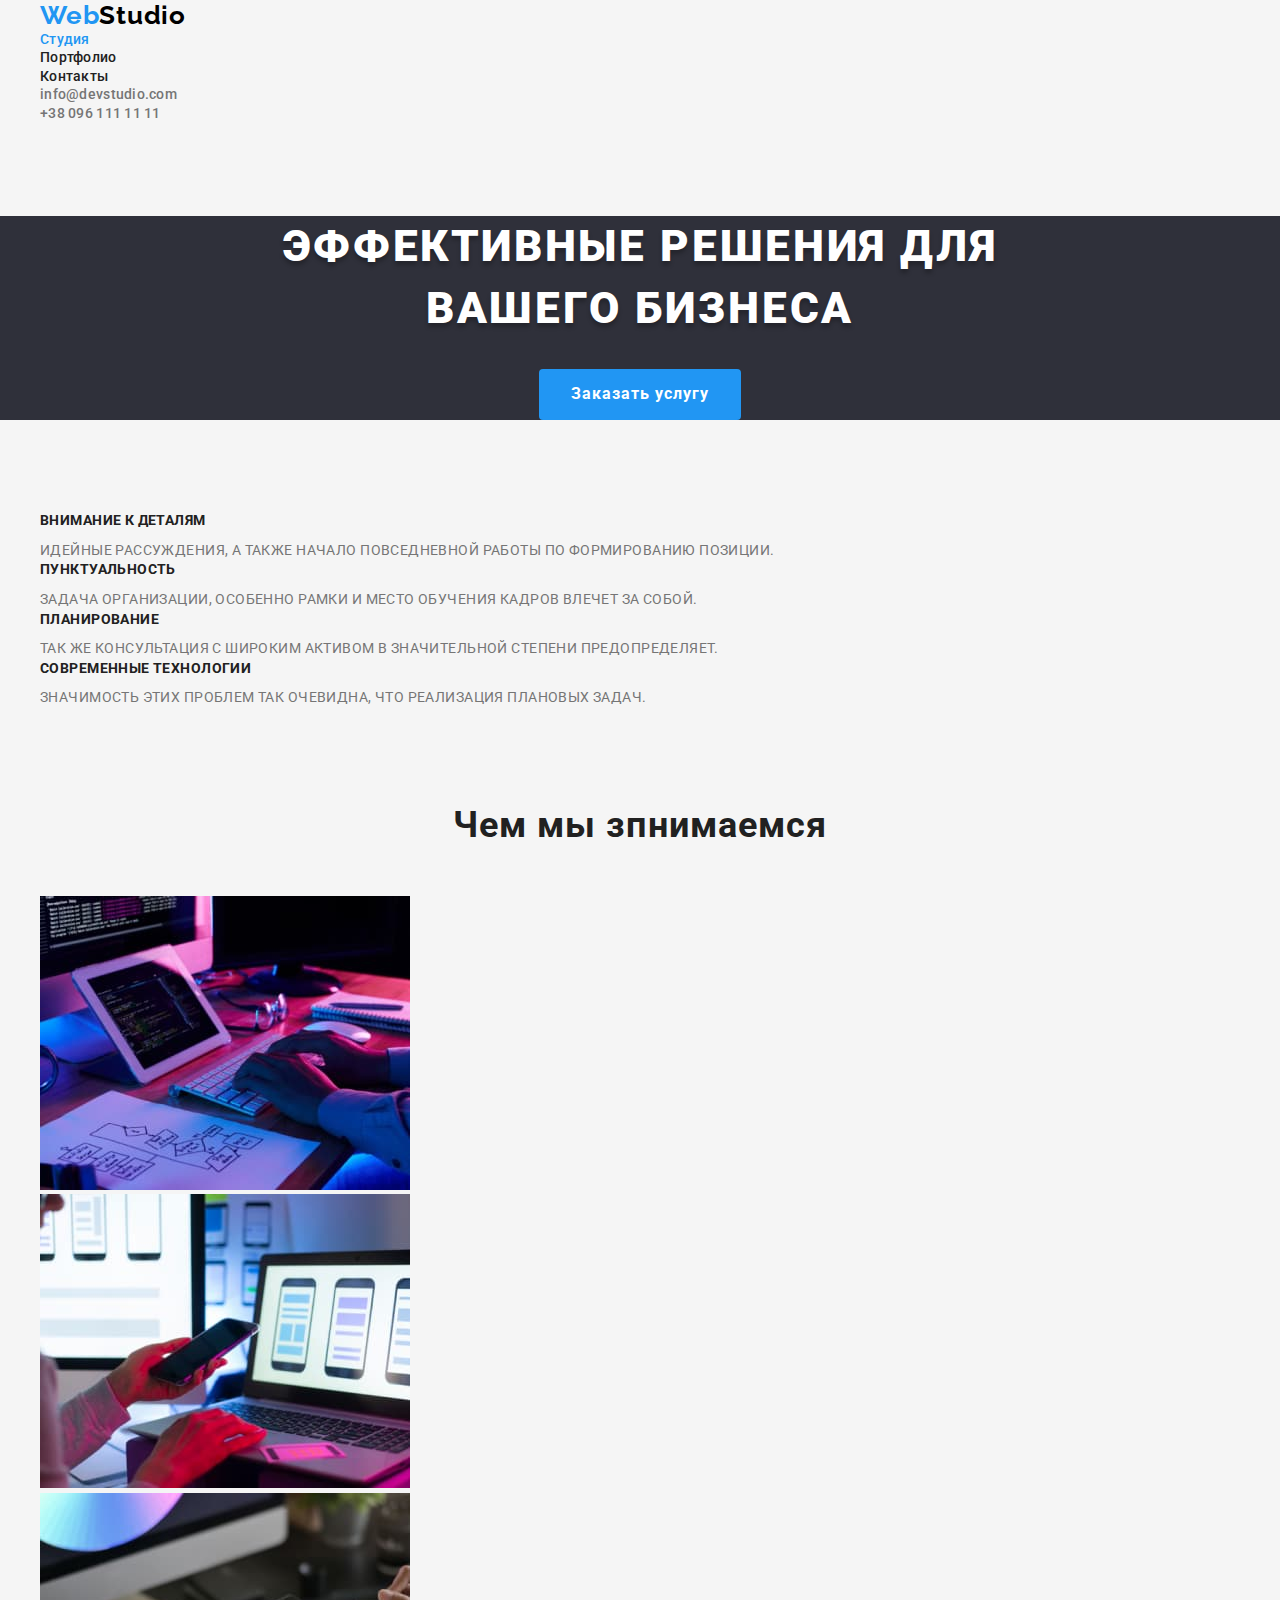
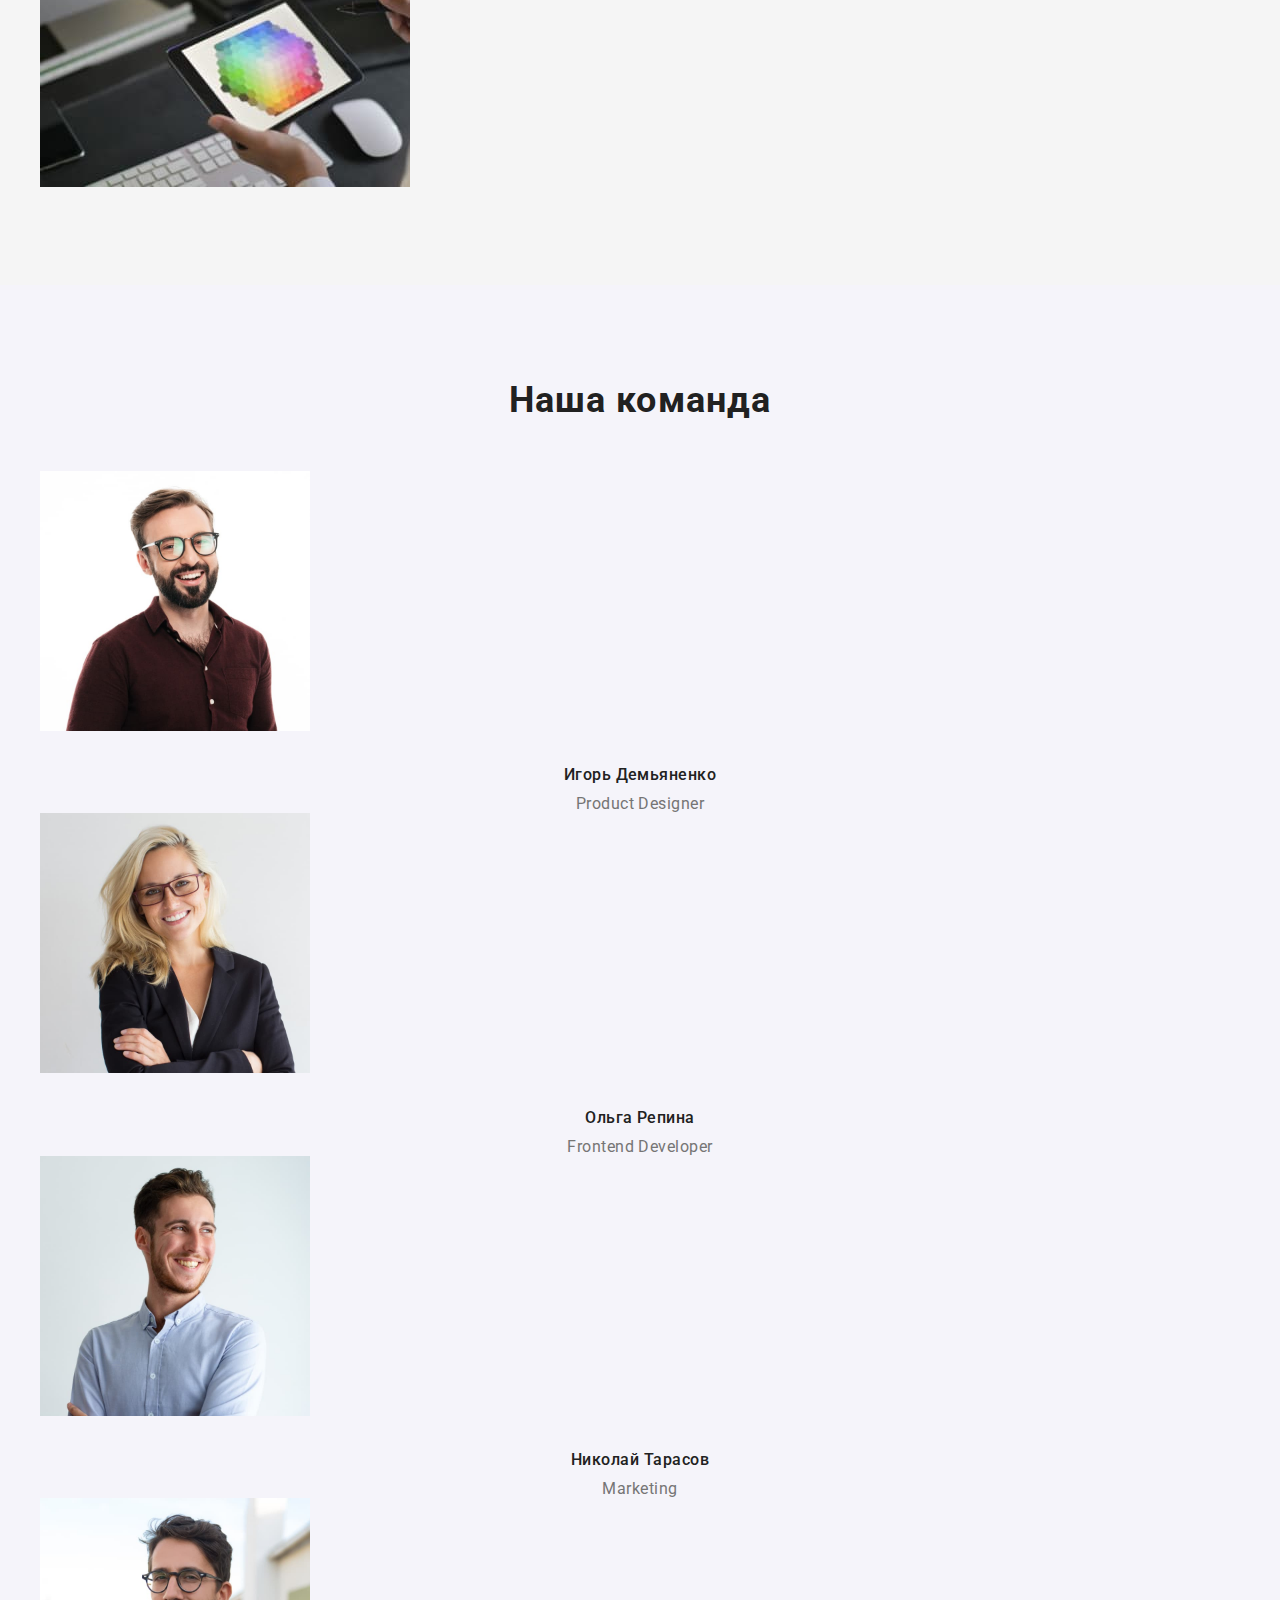
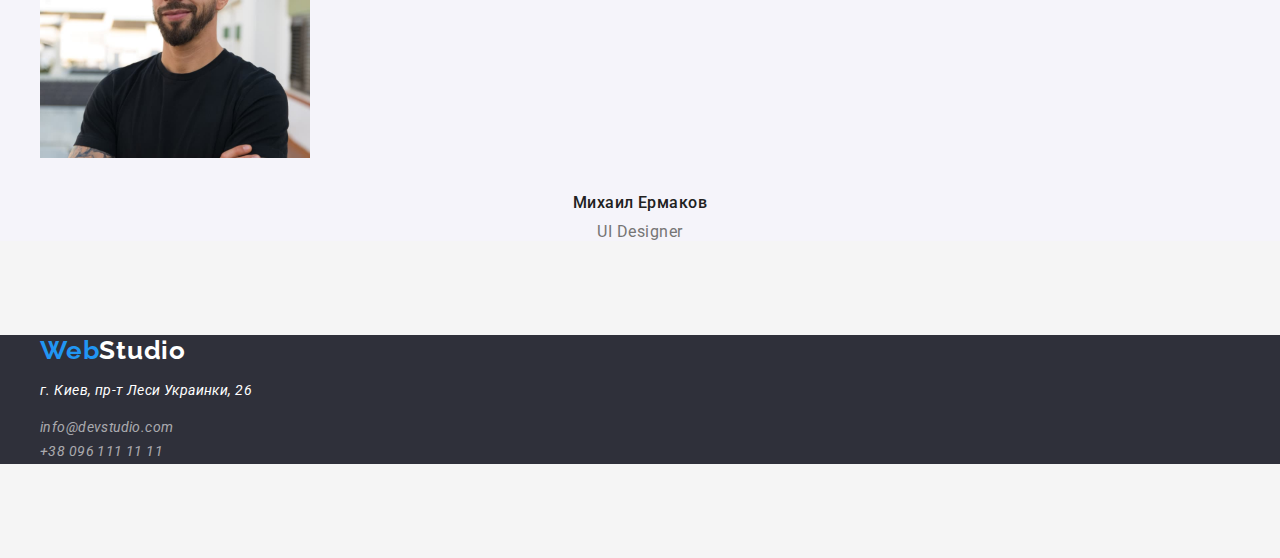
==== index.html @ ce8955a1 "доделал оформление наша команда" ====
<!DOCTYPE html>
<html lang="ru">
  <head>
    <meta charset="UTF-8" />
    <meta name="viewport" content="width=device-width, initial-scale=1.0" />
    <title>Document</title>
    <link rel="preconnect" href="https://fonts.googleapis.com" />
    <link rel="preconnect" href="https://fonts.gstatic.com" crossorigin />
    <link
      href="https://fonts.googleapis.com/css2?family=Raleway:wght@700&family=Roboto:wght@400;500;700;900&display=swap"
      rel="stylesheet"
    />
    <link
      rel="stylesheet"
      href="https://cdnjs.cloudflare.com/ajax/libs/modern-normalize/2.0.0/modern-normalize.min.css"
    />
    <link rel="stylesheet" href="./css/styles.css" />
  </head>
  <body class="page">
    <!--Шапка сайта-->
    <header>
      <div class="container">
        <nav>
          <a class="logo link" href="./index.html">
            <span class="web">Web</span>Studio
          </a>

          <ul class="site-nav list">
            <li><a class="link current" href="">Студия</a></li>
            <li><a class="link" href="./portfolio.html">Портфолио</a></li>
            <li><a class="link" href="">Контакты</a></li>
          </ul>
        </nav>

        <ul class="auth-nav list">
          <li><a class="link" href="">info@devstudio.com</a></li>
          <li><a class="link" href="">+38 096 111 11 11</a></li>
        </ul>
      </div>
    </header>

    <main>
      <!--Герой-->
      <section class="hero">
        <!-- <div class="container"> -->
          <h1 class="hero-text">
            Эффективные решения для <br />
            вашего бизнеса
          </h1>
          <button type="button" class="hero-button">Заказать услугу</button>
        </div>
      </section>

      <!--Преимущества-->
      <section>
        <div class="container">
          <h2 class="hide-title">Преимущества</h2>
          <ul class="advantages list">
            <li>
              <h3 class="advantages-title">Внимание к деталям</h3>
              <p class="content">
                Идейные рассуждения, а также начало повседневной работы по
                формированию позиции.
              </p>
            </li>
            <li>
              <h3 class="advantages-title">Пунктуальность</h3>
              <p class="content">
                Задача организации, особенно рамки и место обучения кадров
                влечет за собой.
              </p>
            </li>
            <li>
              <h3 class="advantages-title"3>Планирование</h3>
              <p class="content">
                Так же консультация с широким активом в значительной степени
                предопределяет.
              </p>
            </li>
            <li>
              <h3 class="advantages-title">Современные технологии</h3>
              <p class="content">
                Значимость этих проблем так очевидна, что реализация плановых
                задач.
              </p>
            </li>
          </ul>
        </div>
      </section>

      <!--Чем мы занимаемся-->
      <section>
        <div class="container">
          <h2 class="business-title">Чем мы зпнимаемся</h2>
          <ul class="list">
            <li>
              <img
                src="./images/business/box1.jpg"
                alt="руки на клавиатуре"
                width="370"
              />
            </li>
            <li>
              <img
                src="./images/business/box2.jpg"
                alt="человек с телефоном за ноутбуком"
                width="370"
              />
            </li>
            <li>
              <img
                src="./images/business/box3.jpg"
                alt="в руках планшет и стилус"
                width="370"
              />
            </li>
          </ul>
        </div>
      </section>

      <!--Наша команда-->
      <section class="our-team">
        <div class="container">
            <h2 class="team-title">Наша команда</h2>
            <ul class="team list">
              <li>
                <img
                  src="./images/team/img1.jpg"
                  alt="фотография Игоря Демьяненко"
                  width="270"
                />
                <h3 class="command-title">Игорь Демьяненко</h3>
                <p class="speciality">Product Designer</p>
              </li>
              <li>
                <img
                  src="./images/team/img2.jpg"
                  alt="фотография Ольги Репиной"
                  width="270"
                />
                <h3 class="command-title">Ольга Репина</h3>
                <p class="speciality">Frontend Developer</p>
              </li>
              <li>
                <img
                  src="./images/team/img3.jpg"
                  alt="Фотография Николая Тарарсова"
                  width="270"
                />
                <h3 class="command-title">Николай Тарасов</h3>
                <p class="speciality">Marketing</p>
              </li>
              <li>
                <img
                  src="./images/team/img4.jpg"
                  alt="фотография Михаила Ермакова"
                  width="270"
                />
                <h3 class="command-title">Михаил Ермаков</h3>
                <p class="speciality">UI Designer</p>
              </li>
            </ul>
        </div>
      </section>
    </main>

    <!--Подвал-->
    <footer class="main-footer">
      <div class="container">
        <a class="logo link" href="/index.html">
          <span class="web">Web</span>Studio
        </a>
        <address>
          <p class="location">г. Киев, пр-т Леси Украинки, 26</p>
        </address>
        <address>
          <ul class="list">
            <li class="address-element">
              <a class="link" href="">info@devstudio.com</a>
            </li>
            <li class="address-element">
              <a class="link" href="">+38 096 111 11 11</a>
            </li>
          </ul>
        </address>
      </div>
    </footer>
  </body>
</html>
---- css/styles.css ----
:root {
  --header-color: #212121;
  --dark-bg-color: #2f303a;
  --text-color: #757575;
  --text-header: #ffffff;
  --accent-color: #2196f3;
  --primary-background: #f5f5f5;
  --secondary-background: #f5f4fa;
  --additional-background: #2f303a;
  --ligo-black: #000000;
  --address-element: rgba(255, 255, 255, 0.6);
}

.page {
  background-color: var(--primary-background);
  color: var(--header-color);

  font-family: roboto, sans-serif;
}

.list {
  list-style: none;
  padding: 0;
  margin: 0;
}

.link {
  text-decoration: none;
}

.container {
  width: 1230px;
  padding-left: 15px;
  padding-right: 15px;
  margin-top: 0;
  margin-bottom: 94px;
  margin-left: auto;
  margin-right: auto;
}

/* Шапка */
header .logo {
  color: var(--ligo-black);
  font-family: raleway;

  font-size: 26px;
  font-weight: 700;
  line-height: normal;
  letter-spacing: 0.78px;
}

.web {
  color: var(--accent-color);
}

.logo:hover,
.logo:focus {
  color: var(--accent-color);
}

.site-nav .link {
  color: var(--header-color);

  font-size: 14px;
  font-weight: 500;
  line-height: normal;
  letter-spacing: 0.28px;
}

.site-nav .link:hover,
.site-nav .link:focus {
  color: var(--accent-color);
}

.site-nav .link.current {
  color: var(--accent-color);
}

.auth-nav .link {
  color: var(--text-color);

  font-size: 14px;
  font-weight: 500;
  line-height: normal;
  letter-spacing: 0.28px;
}

.auth-nav .link:hover,
.auth-nav .link:focus {
  color: var(--accent-color);
}

/* Герой */
.hero {
  text-align: center;
  margin-bottom: 66px;

  background-color: var(--dark-bg-color);
}

.hero-text {
  margin-top: 0;
  margin-bottom: 30px;

  color: var(--text-header);
  text-shadow: 0px 4px 4px rgba(0, 0, 0, 0.25);

  font-size: 44px;
  font-weight: 900;
  line-height: 1.4;
  letter-spacing: 2.64px;
  text-transform: uppercase;
}

.hero-button {
  border: none;
  border-radius: 4px;
  padding: 10px 32px;
  text-align: center;

  background-color: var(--accent-color);
  color: #fff;

  text-align: center;
  font-size: 16px;
  font-weight: 700;
  line-height: 1.9;
  letter-spacing: 0.96px;
}

/* Преимущества */
.hide-title {
  opacity: 0;
  margin-top: 0;
  margin-bottom: 0;
}

.advantages {
  font-size: 14px;
  font-weight: 700;
  line-height: normal;
  letter-spacing: 0.42px;
  text-transform: uppercase;
}

.advantages-title {
  margin-top: 0;
  margin-bottom: 10px;

  font-size: 14px;
  font-weight: 700;
  line-height: 1.1;
  letter-spacing: 0.03em;
  text-align: left;
}

.advantages .content {
  margin: 0;

  color: var(--text-color);

  font-size: 14px;
  font-weight: 400;
  line-height: 1.7;
  letter-spacing: 0.42px;
}

/* Чем мы занимаемся */
.business-title,
.team-title {
  margin-top: 0;
  margin-bottom: 50px;

  text-align: center;
  font-size: 36px;
  font-weight: 700;
  line-height: normal;
  letter-spacing: 1.08px;
}

/* Наша команда */
.our-team {
  padding-top: 94px;

  background-color: var(--secondary-background);
}

.command-title {
  margin-top: 30px;
  margin-bottom: 10px;

  text-align: center;
  font-size: 16px;
  font-weight: 500;
  line-height: normal;
  letter-spacing: 0.48px;
}

.team .speciality {
  margin: 0;

  color: var(--text-color);

  text-align: center;
  font-size: 16px;
  font-weight: 400;
  line-height: normal;
  letter-spacing: 0.48px;
}

/* Подвал */
.main-footer {
  background-color: var(--dark-bg-color);
}

footer .logo {
  color: var(--text-header);
  font-family: raleway;

  font-size: 26px;
  font-weight: 700;
  line-height: normal;
  letter-spacing: 0.78px;
}

address .location {
  color: var(--text-header);

  font-size: 14px;
  font-weight: 400;
  line-height: 1.7;
  letter-spacing: 0.42px;
}

.address-element .link {
  color: var(--address-element);

  font-size: 14px;
  font-weight: 400;
  line-height: 1.7;
  letter-spacing: 0.42px;
}

/* Портфолио */

.filter-buttons button {
  display: inline-block;
  min-width: 73px;
  padding: 6px 22px;
  border: none;
  border-radius: 4px;
  text-align: center;

  color: var(--header-color);
  background-color: var(--secondary-background);

  font-family: inherit; /*явно унаслеуй шрифт от page*/
  font-size: 16px;
  font-weight: 500;
  line-height: 1.6;
  letter-spacing: 0.48px;
}

.filter-buttons button:hover,
.filter-buttons button:focus {
  color: var(--text-header);
  background-color: var(--accent-color);
}

.portfolio-items .item {
  color: var(--header-color);

  font-size: 18px;
  font-weight: 700;
  line-height: 2;
  letter-spacing: 1.08px;
}

.portfolio-items .project {
  color: var(--text-color);

  font-size: 16px;
  font-weight: 400;
  line-height: 1.9;
  letter-spacing: 0.48px;
}

.portfolio-items .project-description {
  color: var(--text-color);
}
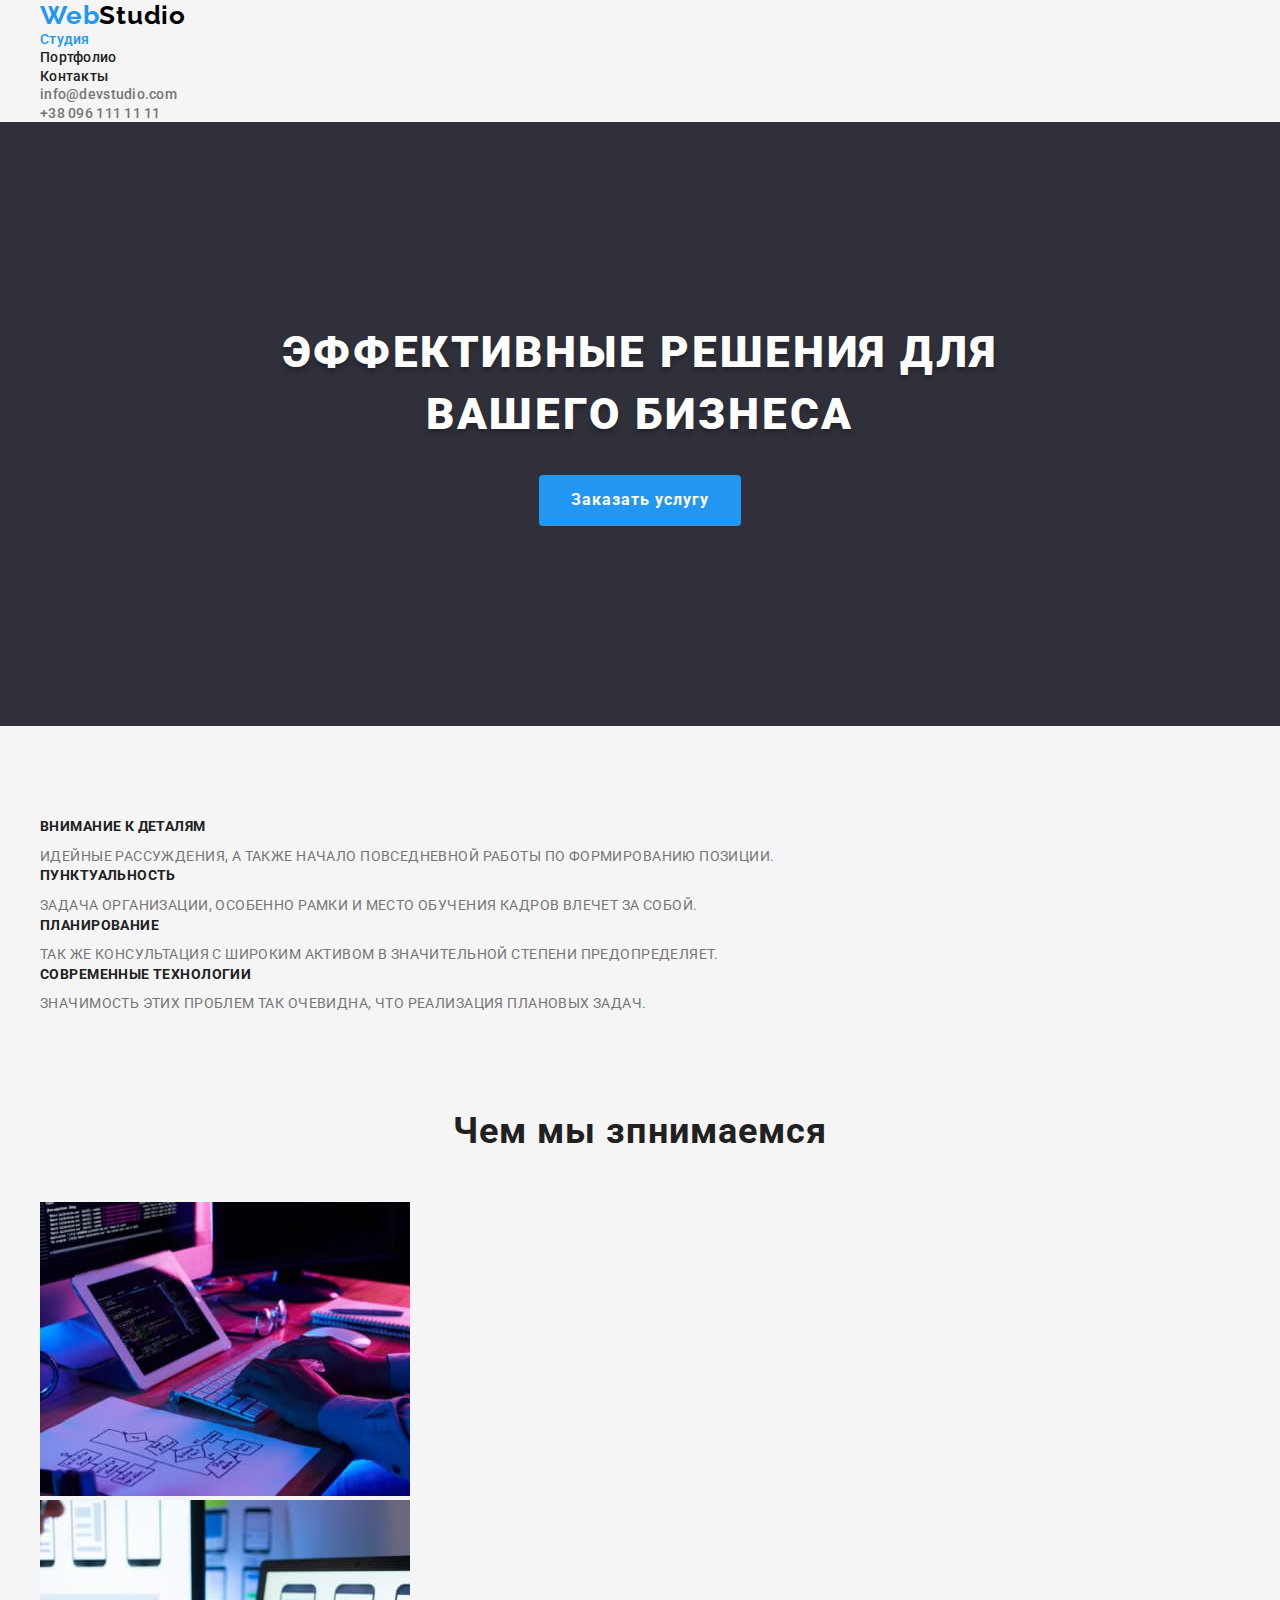
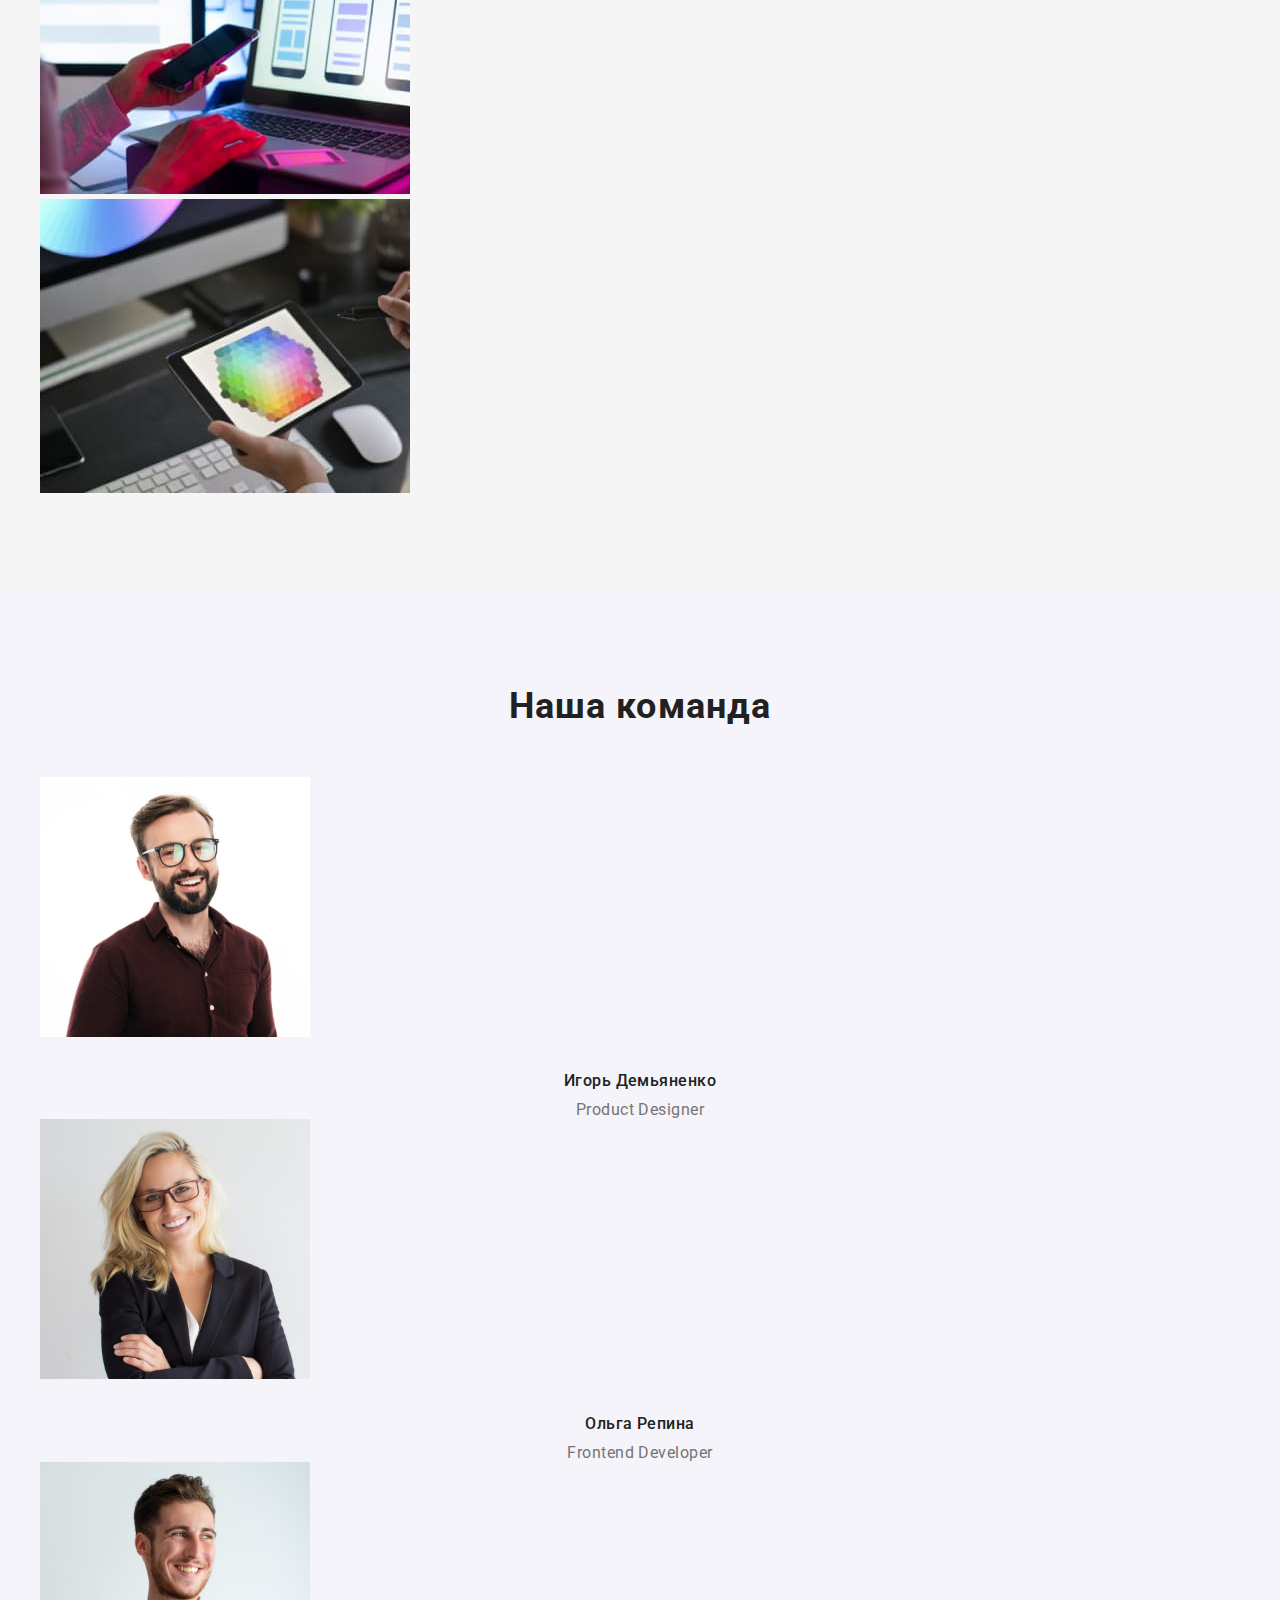
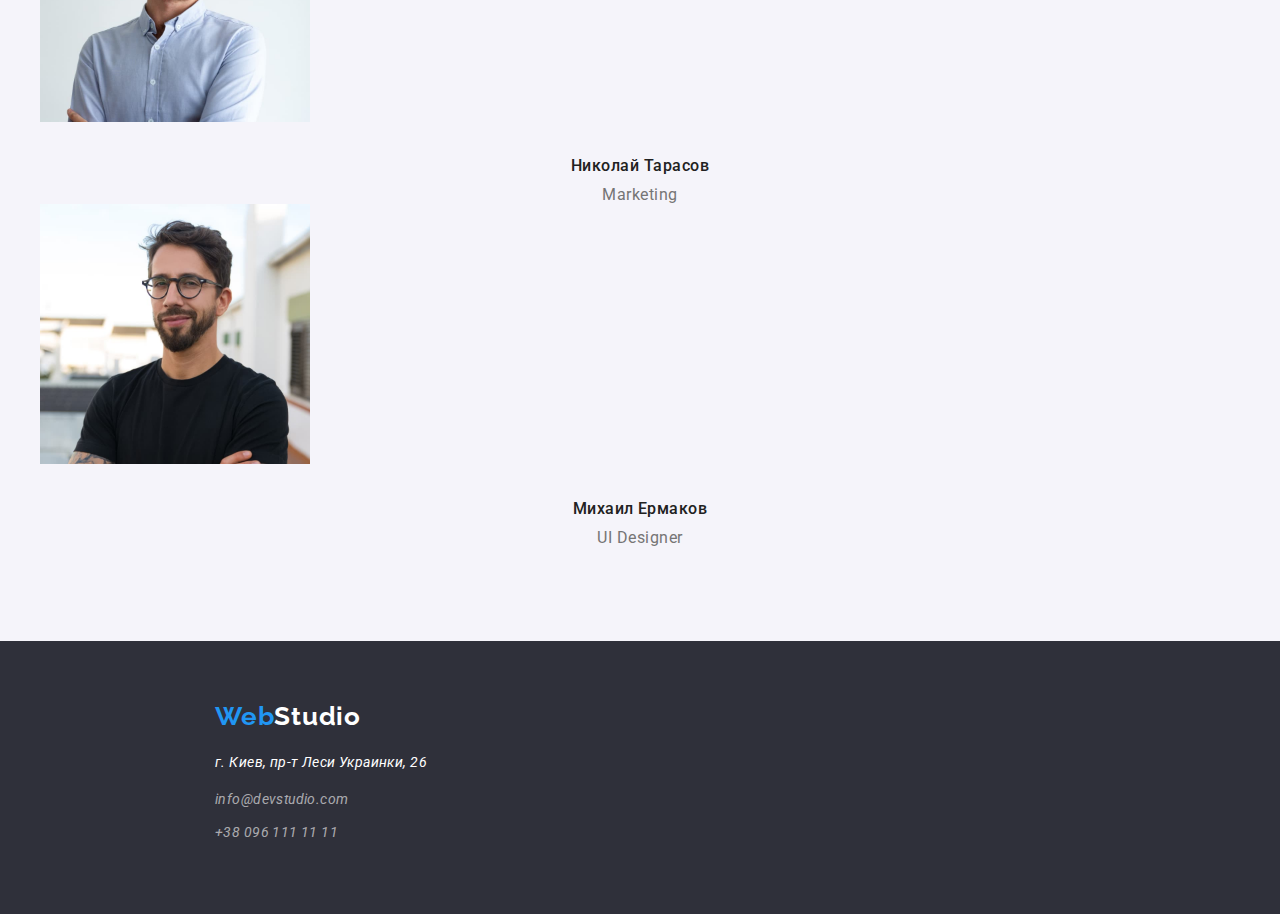
==== commit 62d41e38: "поправил футер в портфолио" ====
--- a/index.html
+++ b/index.html
@@ -52,10 +52,10 @@
       </section>
 
       <!--Преимущества-->
-      <section>
+      <section class="advantages">
         <div class="container">
           <h2 class="hide-title">Преимущества</h2>
-          <ul class="advantages list">
+          <ul class="advantages-items list">
             <li>
               <h3 class="advantages-title">Внимание к деталям</h3>
               <p class="content">
@@ -89,9 +89,9 @@
       </section>
 
       <!--Чем мы занимаемся-->
-      <section>
+      <section class="classes">
         <div class="container">
-          <h2 class="business-title">Чем мы зпнимаемся</h2>
+          <h2 class="classes-title">Чем мы зпнимаемся</h2>
           <ul class="list">
             <li>
               <img
@@ -166,7 +166,6 @@
 
     <!--Подвал-->
     <footer class="main-footer">
-      <div class="container">
         <a class="logo link" href="/index.html">
           <span class="web">Web</span>Studio
         </a>
@@ -183,7 +182,6 @@
             </li>
           </ul>
         </address>
-      </div>
     </footer>
   </body>
 </html>
--- a/css/styles.css
+++ b/css/styles.css
@@ -32,8 +32,6 @@
   width: 1230px;
   padding-left: 15px;
   padding-right: 15px;
-  margin-top: 0;
-  margin-bottom: 94px;
   margin-left: auto;
   margin-right: auto;
 }
@@ -92,6 +90,8 @@
 
 /* Герой */
 .hero {
+  padding: 200px 0;
+
   text-align: center;
   margin-bottom: 66px;
 
@@ -136,6 +136,10 @@
 }
 
 .advantages {
+  margin-bottom: 94px;
+}
+
+.advantages-items {
   font-size: 14px;
   font-weight: 700;
   line-height: normal;
@@ -154,7 +158,7 @@
   text-align: left;
 }
 
-.advantages .content {
+.advantages-items .content {
   margin: 0;
 
   color: var(--text-color);
@@ -166,7 +170,11 @@
 }
 
 /* Чем мы занимаемся */
-.business-title,
+.classes {
+  margin-bottom: 94px;
+}
+
+.classes-title,
 .team-title {
   margin-top: 0;
   margin-bottom: 50px;
@@ -181,6 +189,7 @@
 /* Наша команда */
 .our-team {
   padding-top: 94px;
+  padding-bottom: 94px;
 
   background-color: var(--secondary-background);
 }
@@ -210,10 +219,15 @@
 
 /* Подвал */
 .main-footer {
+  padding: 60px 0 60px 215px;
+
   background-color: var(--dark-bg-color);
 }
 
 footer .logo {
+  display: inline-block;
+  margin-bottom: 20px;
+
   color: var(--text-header);
   font-family: raleway;
 
@@ -224,6 +238,8 @@
 }
 
 address .location {
+  margin-top: 0;
+
   color: var(--text-header);
 
   font-size: 14px;
@@ -233,6 +249,9 @@
 }
 
 .address-element .link {
+  display: inline-block;
+  margin-bottom: 9px;
+
   color: var(--address-element);
 
   font-size: 14px;
@@ -242,6 +261,9 @@
 }
 
 /* Портфолио */
+.portfolio {
+  padding: 94px 0;
+}
 
 .filter-buttons button {
   display: inline-block;
@@ -267,7 +289,10 @@
   background-color: var(--accent-color);
 }
 
-.portfolio-items .item {
+.portfolio-title {
+  margin-top: 20px;
+  margin-bottom: 4px;
+
   color: var(--header-color);
 
   font-size: 18px;
@@ -277,6 +302,9 @@
 }
 
 .portfolio-items .project {
+  margin-top: 0;
+  margin-bottom: 20px;
+
   color: var(--text-color);
 
   font-size: 16px;
@@ -286,5 +314,7 @@
 }
 
 .portfolio-items .project-description {
-  color: var(--text-color);
-}
+  margin: 0;
+
+  color: var(--text-color);
+}
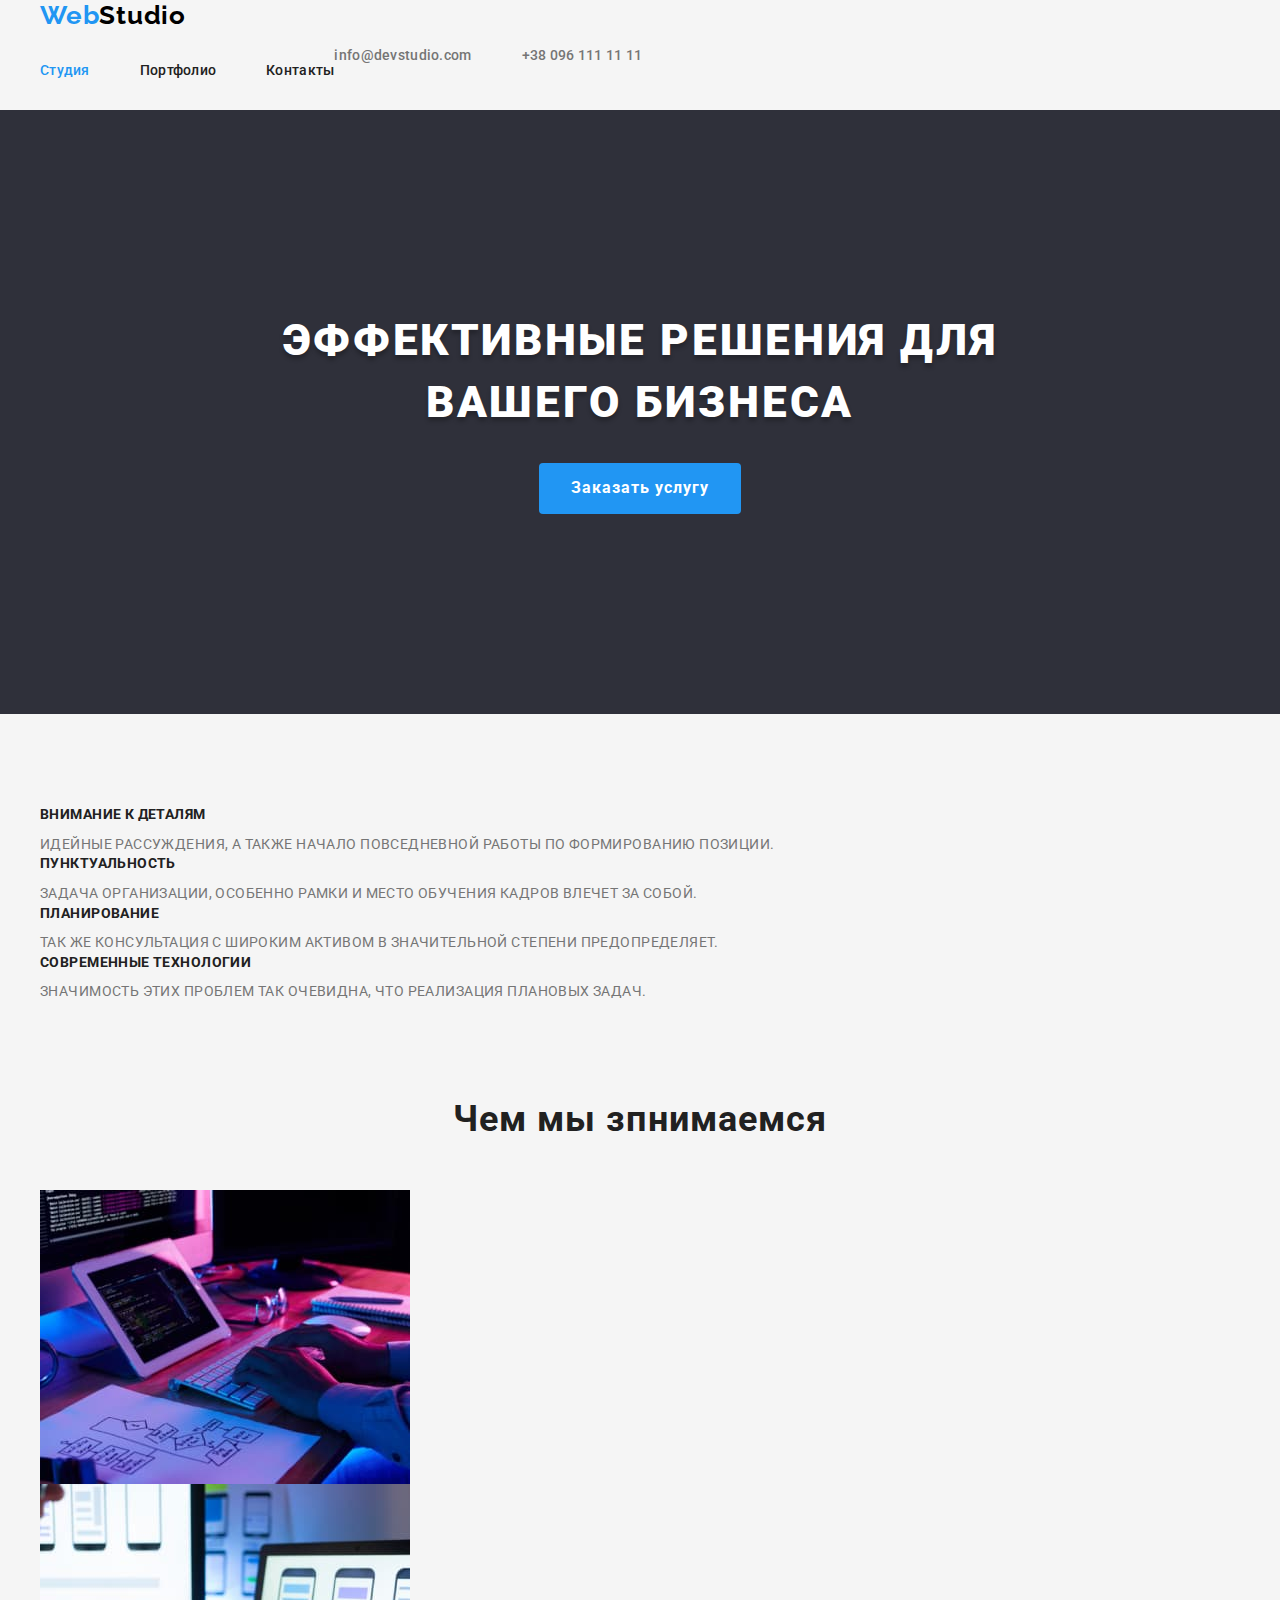
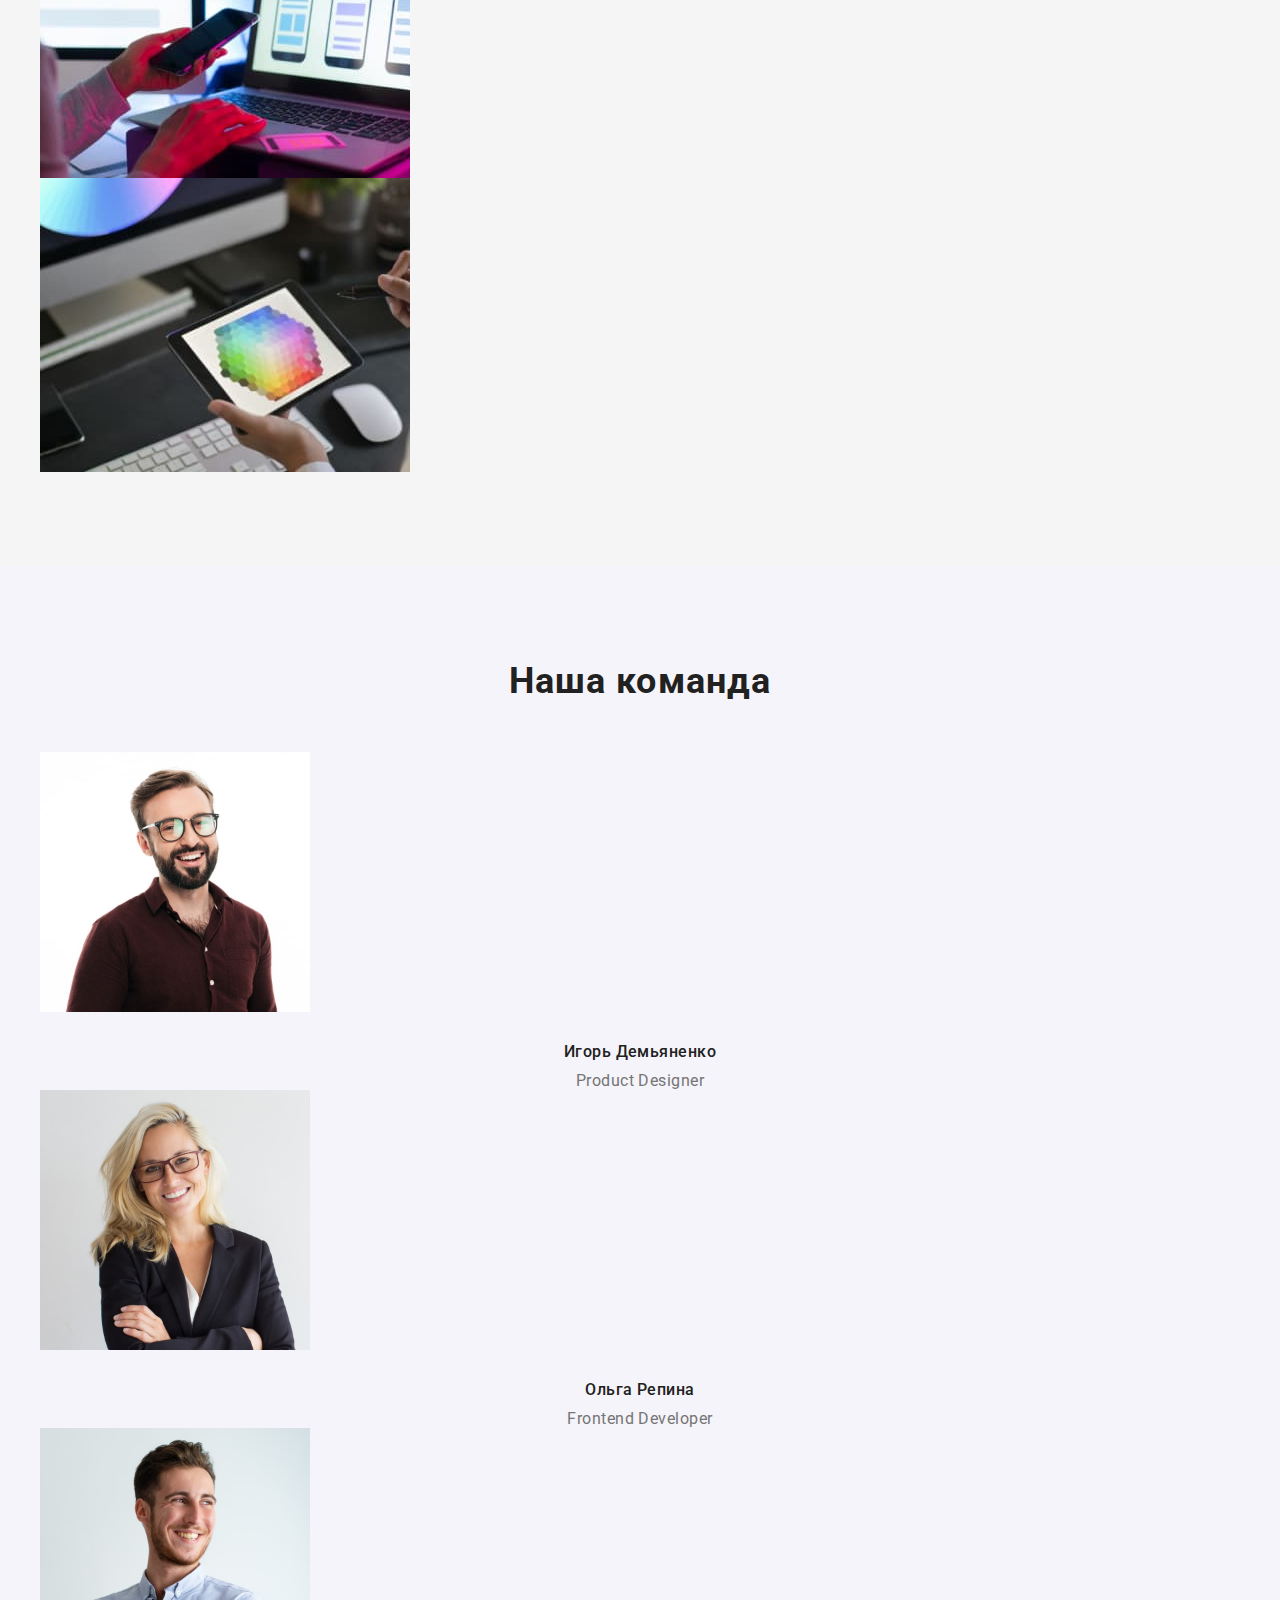
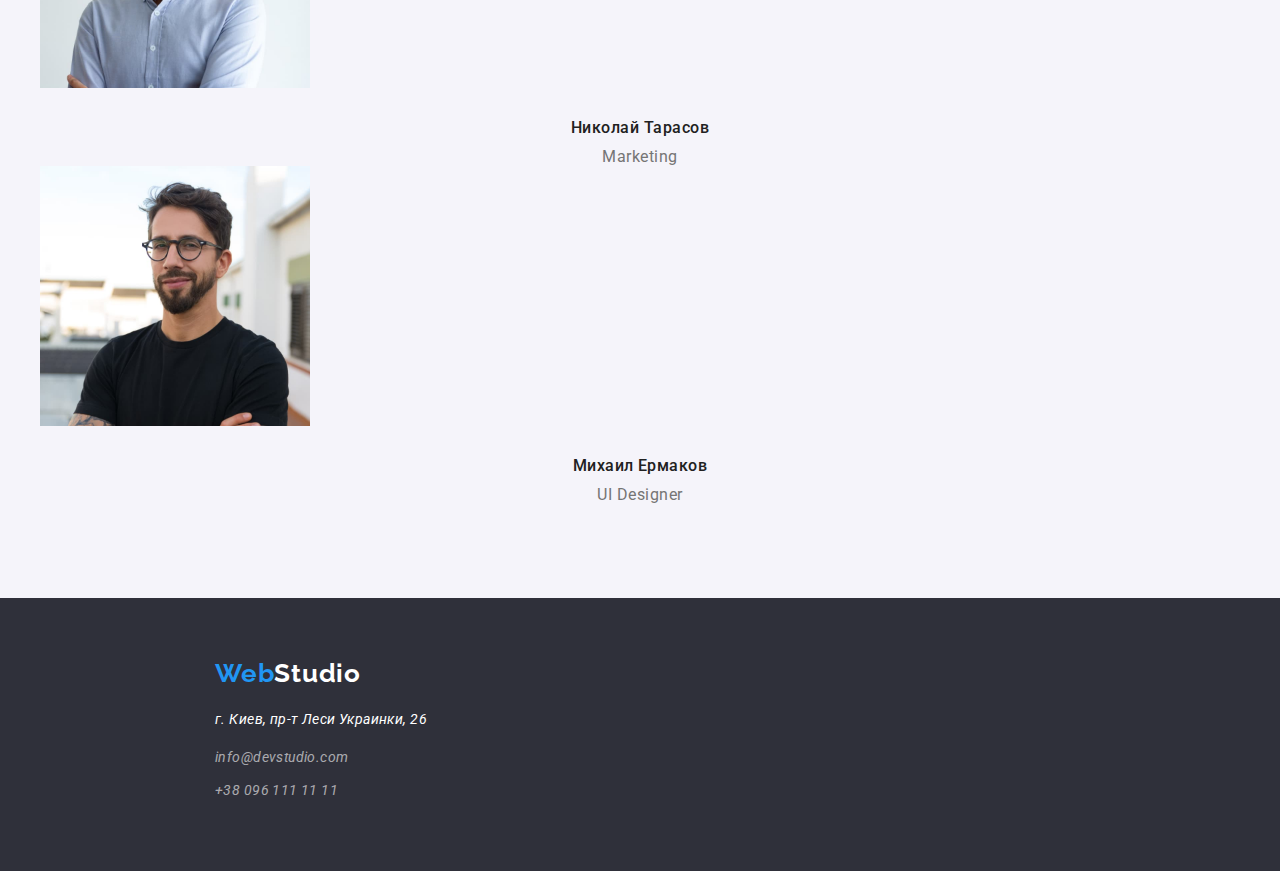
==== commit 8d4c8282: "добавил flex в site-nav" ====
--- a/index.html
+++ b/index.html
@@ -19,22 +19,22 @@
   <body class="page">
     <!--Шапка сайта-->
     <header>
-      <div class="container">
+      <div class="container main-nav">
         <nav>
           <a class="logo link" href="./index.html">
             <span class="web">Web</span>Studio
           </a>
 
           <ul class="site-nav list">
-            <li><a class="link current" href="">Студия</a></li>
-            <li><a class="link" href="./portfolio.html">Портфолио</a></li>
-            <li><a class="link" href="">Контакты</a></li>
+            <li class="nav-item"><a class="link current" href="">Студия</a></li>
+            <li class="nav-item"><a class="link" href="./portfolio.html">Портфолио</a></li>
+            <li class="nav-item"><a class="link" href="">Контакты</a></li>
           </ul>
         </nav>
 
         <ul class="auth-nav list">
-          <li><a class="link" href="">info@devstudio.com</a></li>
-          <li><a class="link" href="">+38 096 111 11 11</a></li>
+          <li class="nav-item"><a class="link" href="">info@devstudio.com</a></li>
+          <li class="nav-item"><a class="link" href="">+38 096 111 11 11</a></li>
         </ul>
       </div>
     </header>
--- a/css/styles.css
+++ b/css/styles.css
@@ -18,6 +18,10 @@
   font-family: roboto, sans-serif;
 }
 
+img {
+  display: block;
+}
+
 .list {
   list-style: none;
   padding: 0;
@@ -37,6 +41,11 @@
 }
 
 /* Шапка */
+.main-nav {
+  display: flex;
+  align-items: center;
+}
+
 header .logo {
   color: var(--ligo-black);
   font-family: raleway;
@@ -56,7 +65,23 @@
   color: var(--accent-color);
 }
 
+.site-nav {
+  display: flex;
+}
+
+/* .site-nav .nav-item:not(:last-child) {
+  margin-right: 50px;
+} */
+
+.site-nav .nav-item + .nav-item {
+  margin-left: 50px;
+}
+
 .site-nav .link {
+  display: block;
+  padding-top: 32px;
+  padding-bottom: 32px;
+
   color: var(--header-color);
 
   font-size: 14px;
@@ -74,7 +99,19 @@
   color: var(--accent-color);
 }
 
+.auth-nav {
+  display: flex;
+}
+
+.auth-nav .nav-item + .nav-item {
+  margin-left: 50px;
+}
+
 .auth-nav .link {
+  display: block;
+  padding-top: 32px;
+  padding-bottom: 32px;
+
   color: var(--text-color);
 
   font-size: 14px;
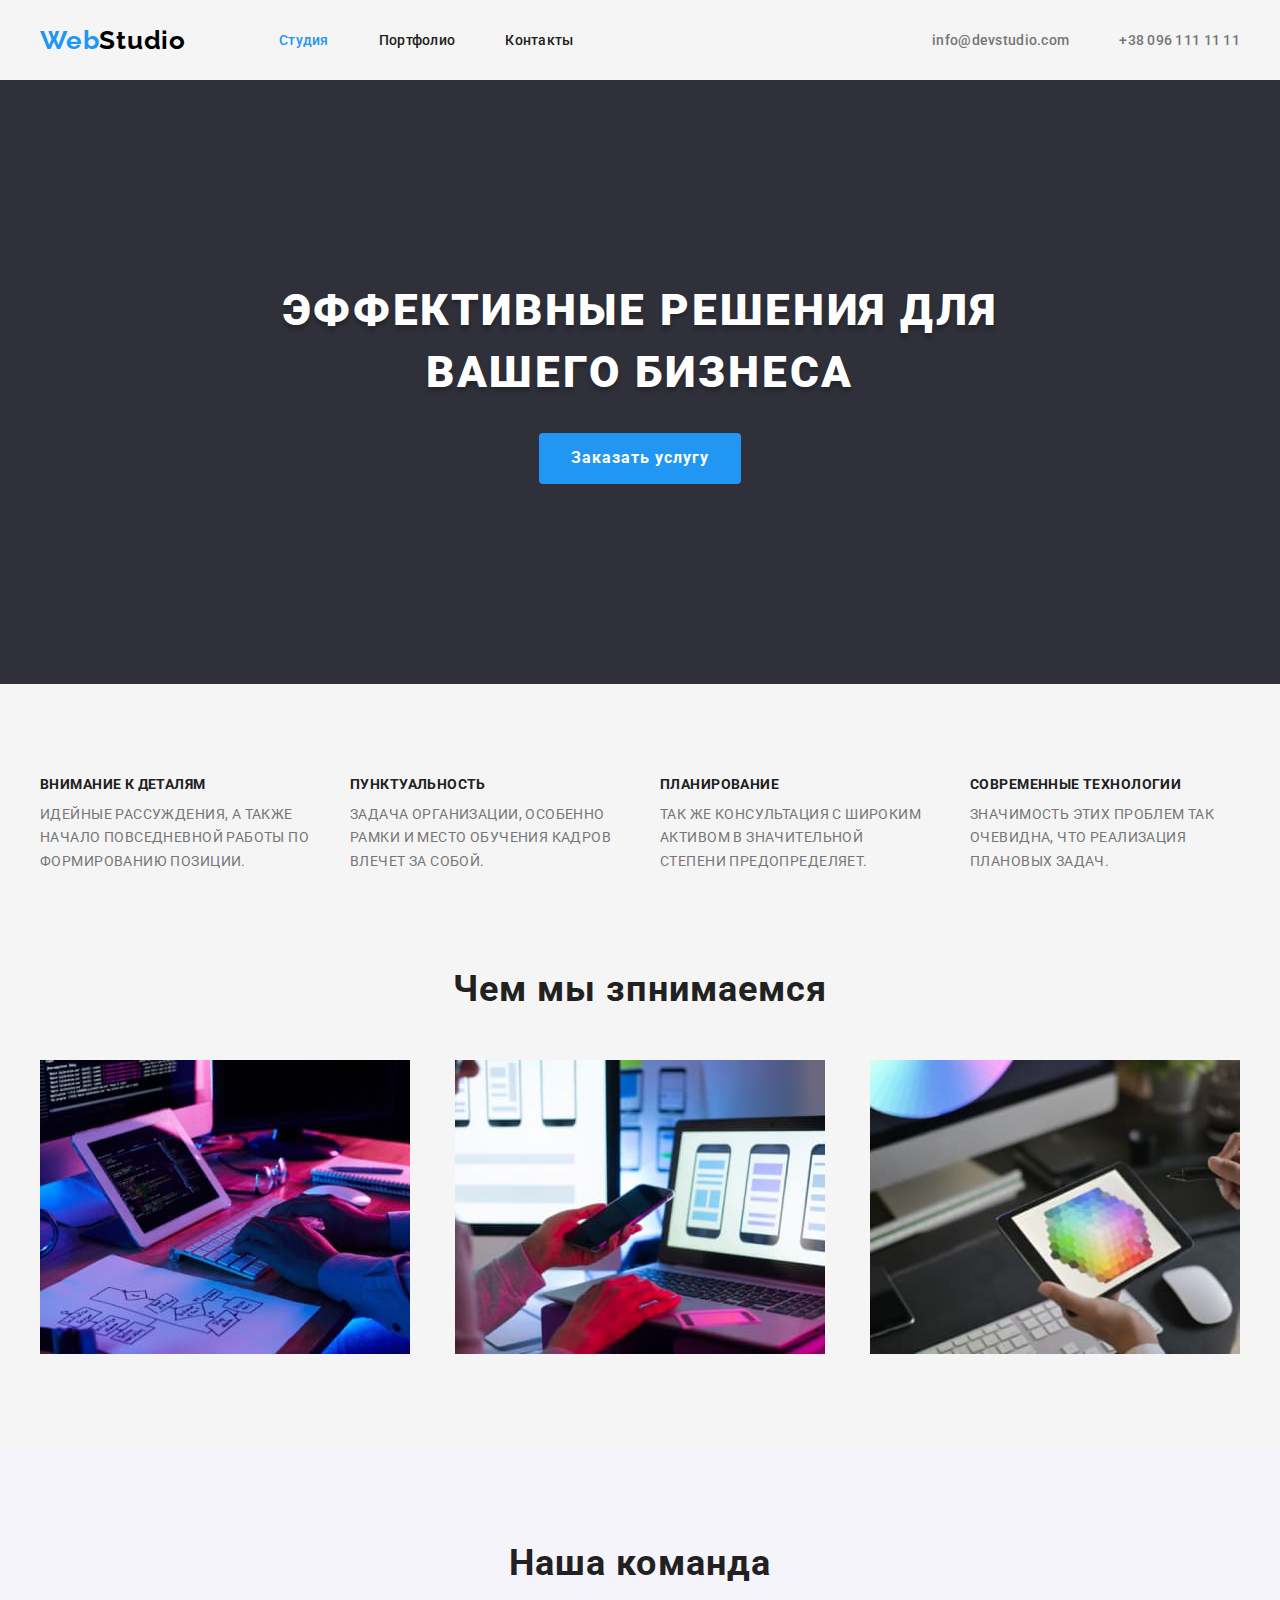
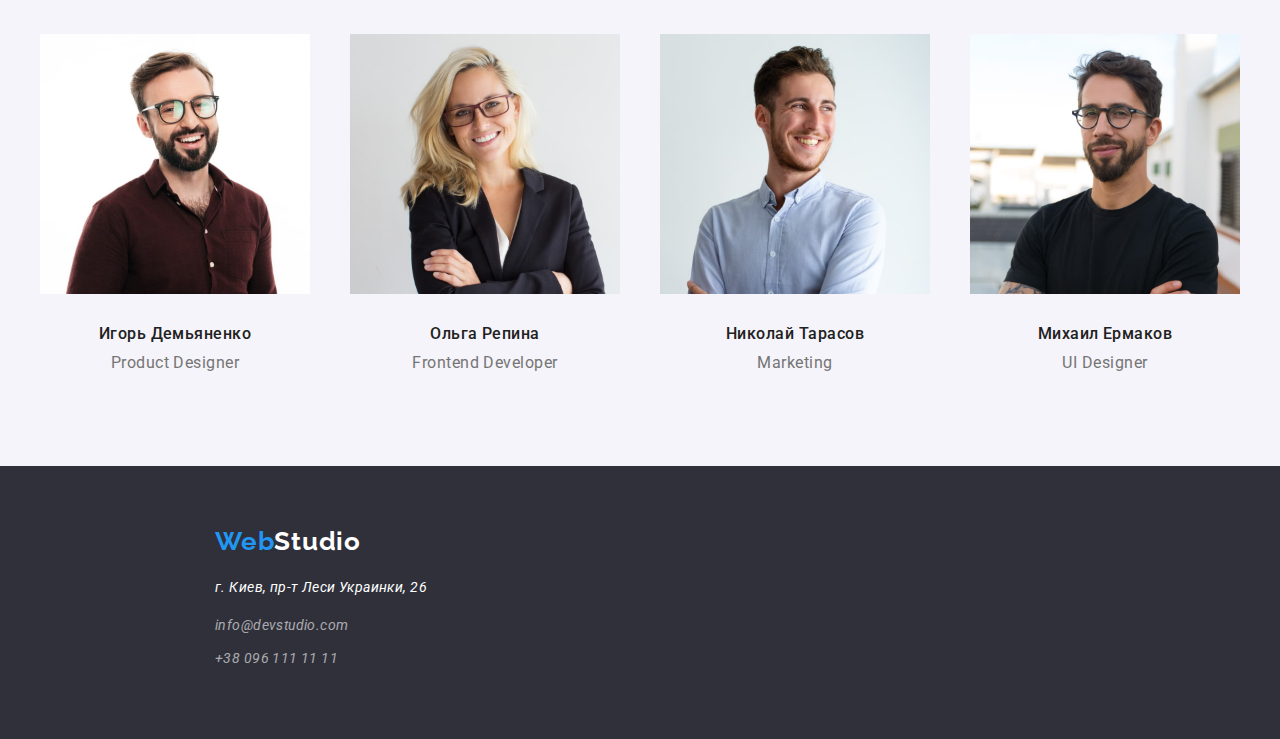
==== commit 265450a9: "доделал в portfolio filter-buttons" ====
--- a/index.html
+++ b/index.html
@@ -20,7 +20,7 @@
     <!--Шапка сайта-->
     <header>
       <div class="container main-nav">
-        <nav>
+        <nav class="nav">
           <a class="logo link" href="./index.html">
             <span class="web">Web</span>Studio
           </a>
@@ -56,28 +56,28 @@
         <div class="container">
           <h2 class="hide-title">Преимущества</h2>
           <ul class="advantages-items list">
-            <li>
+            <li class="item-advantage">
               <h3 class="advantages-title">Внимание к деталям</h3>
               <p class="content">
                 Идейные рассуждения, а также начало повседневной работы по
                 формированию позиции.
               </p>
             </li>
-            <li>
+            <li class="item-advantage">
               <h3 class="advantages-title">Пунктуальность</h3>
               <p class="content">
                 Задача организации, особенно рамки и место обучения кадров
                 влечет за собой.
               </p>
             </li>
-            <li>
+            <li class="item-advantage">
               <h3 class="advantages-title"3>Планирование</h3>
               <p class="content">
                 Так же консультация с широким активом в значительной степени
                 предопределяет.
               </p>
             </li>
-            <li>
+            <li class="item-advantage">
               <h3 class="advantages-title">Современные технологии</h3>
               <p class="content">
                 Значимость этих проблем так очевидна, что реализация плановых
@@ -92,7 +92,7 @@
       <section class="classes">
         <div class="container">
           <h2 class="classes-title">Чем мы зпнимаемся</h2>
-          <ul class="list">
+          <ul class="classes-items list">
             <li>
               <img
                 src="./images/business/box1.jpg"
--- a/css/styles.css
+++ b/css/styles.css
@@ -46,6 +46,11 @@
   align-items: center;
 }
 
+.nav {
+  display: flex;
+  align-items: center;
+}
+
 header .logo {
   color: var(--ligo-black);
   font-family: raleway;
@@ -67,6 +72,7 @@
 
 .site-nav {
   display: flex;
+  margin-left: 93px;
 }
 
 /* .site-nav .nav-item:not(:last-child) {
@@ -101,6 +107,7 @@
 
 .auth-nav {
   display: flex;
+  margin-left: auto;
 }
 
 .auth-nav .nav-item + .nav-item {
@@ -177,12 +184,24 @@
 }
 
 .advantages-items {
+  display: flex;
+  flex-wrap: wrap;
+  justify-content: space-between;
+
   font-size: 14px;
   font-weight: 700;
   line-height: normal;
   letter-spacing: 0.42px;
   text-transform: uppercase;
 }
+
+.item-advantage {
+  width: 270px;
+}
+
+/* .advantages-items .item-advantage + .item-advantage {
+  margin-left: 30px;
+} */
 
 .advantages-title {
   margin-top: 0;
@@ -221,6 +240,12 @@
   font-weight: 700;
   line-height: normal;
   letter-spacing: 1.08px;
+}
+
+.classes-items {
+  display: flex;
+  flex-wrap: wrap;
+  justify-content: space-between;
 }
 
 /* Наша команда */
@@ -231,6 +256,12 @@
   background-color: var(--secondary-background);
 }
 
+.team {
+  display: flex;
+  flex-wrap: wrap;
+  justify-content: space-between;
+}
+
 .command-title {
   margin-top: 30px;
   margin-bottom: 10px;
@@ -300,12 +331,19 @@
 /* Портфолио */
 .portfolio {
   padding: 94px 0;
+}
+
+.filter-buttons {
+  display: flex;
+  flex-wrap: wrap;
+  justify-content: center;
 }
 
 .filter-buttons button {
   display: inline-block;
   min-width: 73px;
   padding: 6px 22px;
+  /* margin-right: 8px; */
   border: none;
   border-radius: 4px;
   text-align: center;
@@ -320,12 +358,21 @@
   letter-spacing: 0.48px;
 }
 
+.filter-buttons .button + .button {
+  margin-left: 8px;
+}
+
 .filter-buttons button:hover,
 .filter-buttons button:focus {
   color: var(--text-header);
   background-color: var(--accent-color);
 }
 
+.portfolio-items {
+  display: flex;
+  flex-wrap: wrap;
+}
+
 .portfolio-title {
   margin-top: 20px;
   margin-bottom: 4px;
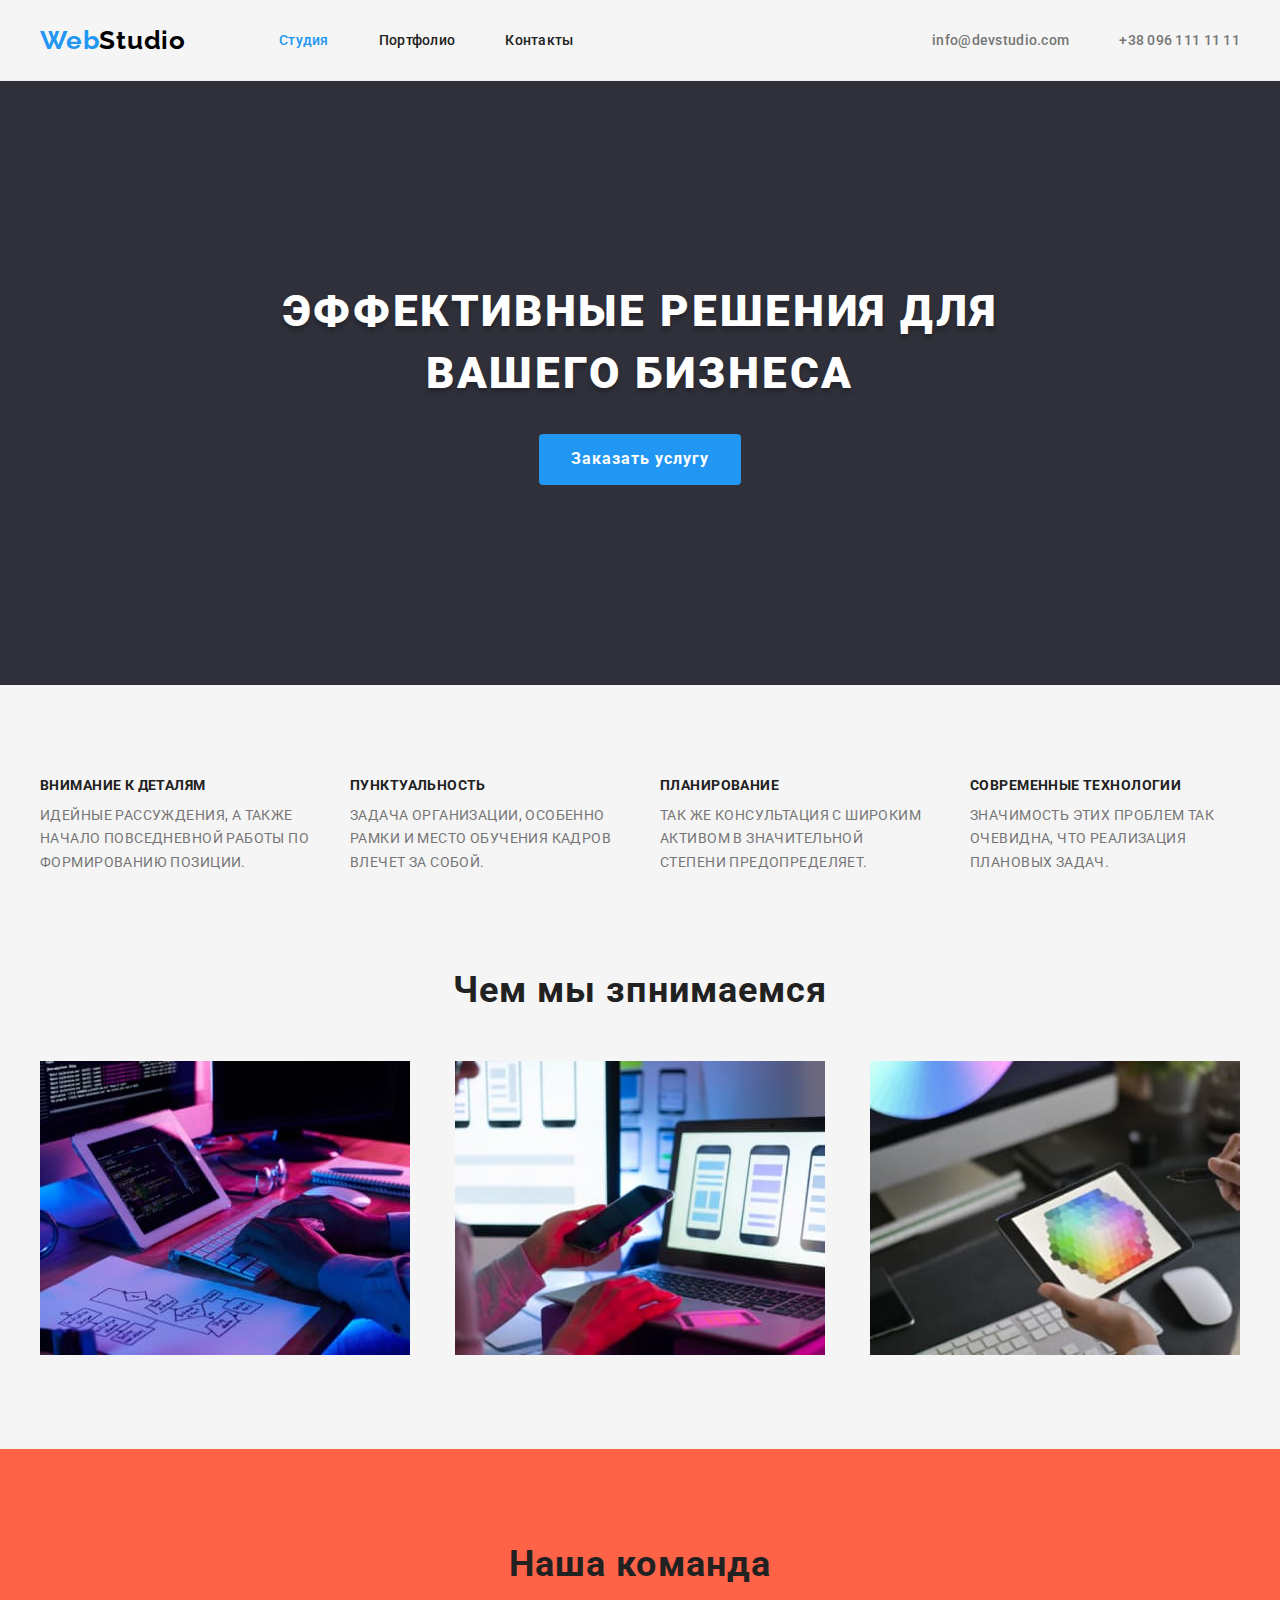
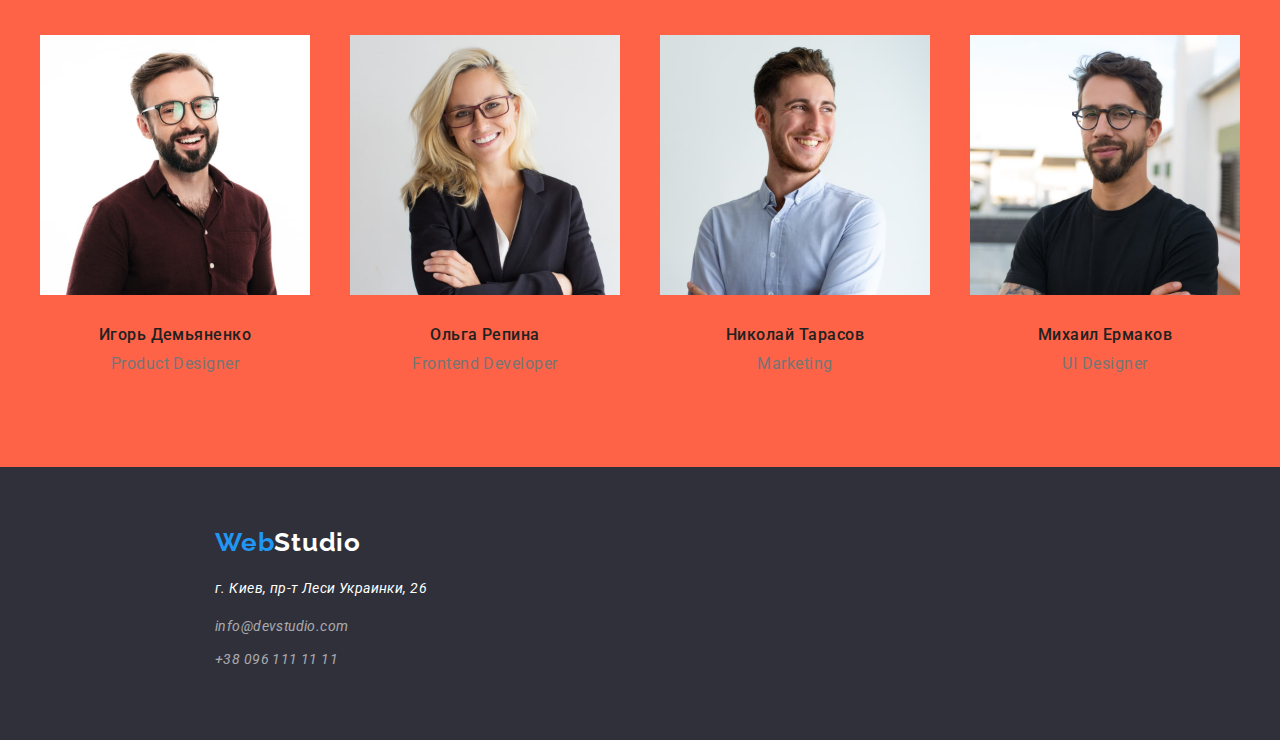
==== commit 8197a7e0: "добавил бордеры" ====
--- a/index.html
+++ b/index.html
@@ -18,7 +18,7 @@
   </head>
   <body class="page">
     <!--Шапка сайта-->
-    <header>
+    <header class="header">
       <div class="container main-nav">
         <nav class="nav">
           <a class="logo link" href="./index.html">
@@ -27,14 +27,20 @@
 
           <ul class="site-nav list">
             <li class="nav-item"><a class="link current" href="">Студия</a></li>
-            <li class="nav-item"><a class="link" href="./portfolio.html">Портфолио</a></li>
+            <li class="nav-item">
+              <a class="link" href="./portfolio.html">Портфолио</a>
+            </li>
             <li class="nav-item"><a class="link" href="">Контакты</a></li>
           </ul>
         </nav>
 
         <ul class="auth-nav list">
-          <li class="nav-item"><a class="link" href="">info@devstudio.com</a></li>
-          <li class="nav-item"><a class="link" href="">+38 096 111 11 11</a></li>
+          <li class="nav-item">
+            <a class="link" href="">info@devstudio.com</a>
+          </li>
+          <li class="nav-item">
+            <a class="link" href="">+38 096 111 11 11</a>
+          </li>
         </ul>
       </div>
     </header>
@@ -42,7 +48,7 @@
     <main>
       <!--Герой-->
       <section class="hero">
-        <!-- <div class="container"> -->
+        <div class="container">
           <h1 class="hero-text">
             Эффективные решения для <br />
             вашего бизнеса
@@ -71,7 +77,7 @@
               </p>
             </li>
             <li class="item-advantage">
-              <h3 class="advantages-title"3>Планирование</h3>
+              <h3 class="advantages-title">Планирование</h3>
               <p class="content">
                 Так же консультация с широким активом в значительной степени
                 предопределяет.
@@ -121,67 +127,67 @@
       <!--Наша команда-->
       <section class="our-team">
         <div class="container">
-            <h2 class="team-title">Наша команда</h2>
-            <ul class="team list">
-              <li>
-                <img
-                  src="./images/team/img1.jpg"
-                  alt="фотография Игоря Демьяненко"
-                  width="270"
-                />
-                <h3 class="command-title">Игорь Демьяненко</h3>
-                <p class="speciality">Product Designer</p>
-              </li>
-              <li>
-                <img
-                  src="./images/team/img2.jpg"
-                  alt="фотография Ольги Репиной"
-                  width="270"
-                />
-                <h3 class="command-title">Ольга Репина</h3>
-                <p class="speciality">Frontend Developer</p>
-              </li>
-              <li>
-                <img
-                  src="./images/team/img3.jpg"
-                  alt="Фотография Николая Тарарсова"
-                  width="270"
-                />
-                <h3 class="command-title">Николай Тарасов</h3>
-                <p class="speciality">Marketing</p>
-              </li>
-              <li>
-                <img
-                  src="./images/team/img4.jpg"
-                  alt="фотография Михаила Ермакова"
-                  width="270"
-                />
-                <h3 class="command-title">Михаил Ермаков</h3>
-                <p class="speciality">UI Designer</p>
-              </li>
-            </ul>
+          <h2 class="team-title">Наша команда</h2>
+          <ul class="team list">
+            <li>
+              <img
+                src="./images/team/img1.jpg"
+                alt="фотография Игоря Демьяненко"
+                width="270"
+              />
+              <h3 class="command-title">Игорь Демьяненко</h3>
+              <p class="speciality">Product Designer</p>
+            </li>
+            <li>
+              <img
+                src="./images/team/img2.jpg"
+                alt="фотография Ольги Репиной"
+                width="270"
+              />
+              <h3 class="command-title">Ольга Репина</h3>
+              <p class="speciality">Frontend Developer</p>
+            </li>
+            <li>
+              <img
+                src="./images/team/img3.jpg"
+                alt="Фотография Николая Тарарсова"
+                width="270"
+              />
+              <h3 class="command-title">Николай Тарасов</h3>
+              <p class="speciality">Marketing</p>
+            </li>
+            <li>
+              <img
+                src="./images/team/img4.jpg"
+                alt="фотография Михаила Ермакова"
+                width="270"
+              />
+              <h3 class="command-title">Михаил Ермаков</h3>
+              <p class="speciality">UI Designer</p>
+            </li>
+          </ul>
         </div>
       </section>
     </main>
 
     <!--Подвал-->
     <footer class="main-footer">
-        <a class="logo link" href="/index.html">
-          <span class="web">Web</span>Studio
-        </a>
-        <address>
-          <p class="location">г. Киев, пр-т Леси Украинки, 26</p>
-        </address>
-        <address>
-          <ul class="list">
-            <li class="address-element">
-              <a class="link" href="">info@devstudio.com</a>
-            </li>
-            <li class="address-element">
-              <a class="link" href="">+38 096 111 11 11</a>
-            </li>
-          </ul>
-        </address>
+      <a class="logo link" href="/index.html">
+        <span class="web">Web</span>Studio
+      </a>
+      <address>
+        <p class="location">г. Киев, пр-т Леси Украинки, 26</p>
+      </address>
+      <address>
+        <ul class="list">
+          <li class="address-element">
+            <a class="link" href="">info@devstudio.com</a>
+          </li>
+          <li class="address-element">
+            <a class="link" href="">+38 096 111 11 11</a>
+          </li>
+        </ul>
+      </address>
     </footer>
   </body>
 </html>
--- a/css/styles.css
+++ b/css/styles.css
@@ -8,7 +8,10 @@
   --secondary-background: #f5f4fa;
   --additional-background: #2f303a;
   --ligo-black: #000000;
+  --header-border-color: #ececec;
+  --card-border-color: #eeeeee;
   --address-element: rgba(255, 255, 255, 0.6);
+  --card-set-gap: 30px;
 }
 
 .page {
@@ -20,6 +23,8 @@
 
 img {
   display: block;
+  max-width: 100%;
+  height: auto;
 }
 
 .list {
@@ -30,6 +35,10 @@
 
 .link {
   text-decoration: none;
+}
+
+.header {
+  border-bottom: 1px solid var(--header-border-color);
 }
 
 .container {
@@ -44,6 +53,7 @@
 .main-nav {
   display: flex;
   align-items: center;
+  /* border-bottom: 1px solid tomato; */
 }
 
 .nav {
@@ -254,6 +264,7 @@
   padding-bottom: 94px;
 
   background-color: var(--secondary-background);
+  background-color: tomato;
 }
 
 .team {
@@ -337,16 +348,17 @@
   display: flex;
   flex-wrap: wrap;
   justify-content: center;
+  margin-bottom: 50px;
 }
 
 .filter-buttons button {
   display: inline-block;
   min-width: 73px;
   padding: 6px 22px;
-  /* margin-right: 8px; */
   border: none;
   border-radius: 4px;
   text-align: center;
+  cursor: pointer;
 
   color: var(--header-color);
   background-color: var(--secondary-background);
@@ -371,11 +383,47 @@
 .portfolio-items {
   display: flex;
   flex-wrap: wrap;
+  margin-top: calc(-1 * var(--card-set-gap));
+  margin-left: calc(-1 * var(--card-set-gap));
+}
+
+.portfoio-card {
+  /* calc((100% - кол-во маржинов в строке * значение маржина) / кол-во элементов в строке) */
+  width: calc((100% - 60px) / 3);
+  flex-basis: calc(100% / 3 - var(--card-set-gap));
+  margin-top: var(--card-set-gap);
+  margin-left: var(--card-set-gap);
+  overflow: hidden;
+}
+
+.portfoio-card:nth-child(3n) {
+  margin-right: 0;
+}
+
+.portfoio-card:nth-last-child(-n + 3) {
+  margin-bottom: 0;
+}
+
+/* Альтернатива */
+/* .portfoio-card:not(:nth-child(3n)) {
+  margin-right: 30px;
+}
+
+.portfoio-card:not(:nth-last-child(-n + 3)) {
+  margin-bottom: 30px;
+} */
+
+.card-content {
+  padding: 20px 24px;
+  border-right: 1px solid var(--card-border-color);
+  border-bottom: 1px solid var(--card-border-color);
+  border-left: 1px solid var(--card-border-color);
 }
 
 .portfolio-title {
-  margin-top: 20px;
+  margin-top: 0;
   margin-bottom: 4px;
+  /* margin-left: 24px; */
 
   color: var(--header-color);
 
@@ -387,7 +435,7 @@
 
 .portfolio-items .project {
   margin-top: 0;
-  margin-bottom: 20px;
+  margin-bottom: 0;
 
   color: var(--text-color);
 
@@ -398,6 +446,7 @@
 }
 
 .portfolio-items .project-description {
+  display: none;
   margin: 0;
 
   color: var(--text-color);
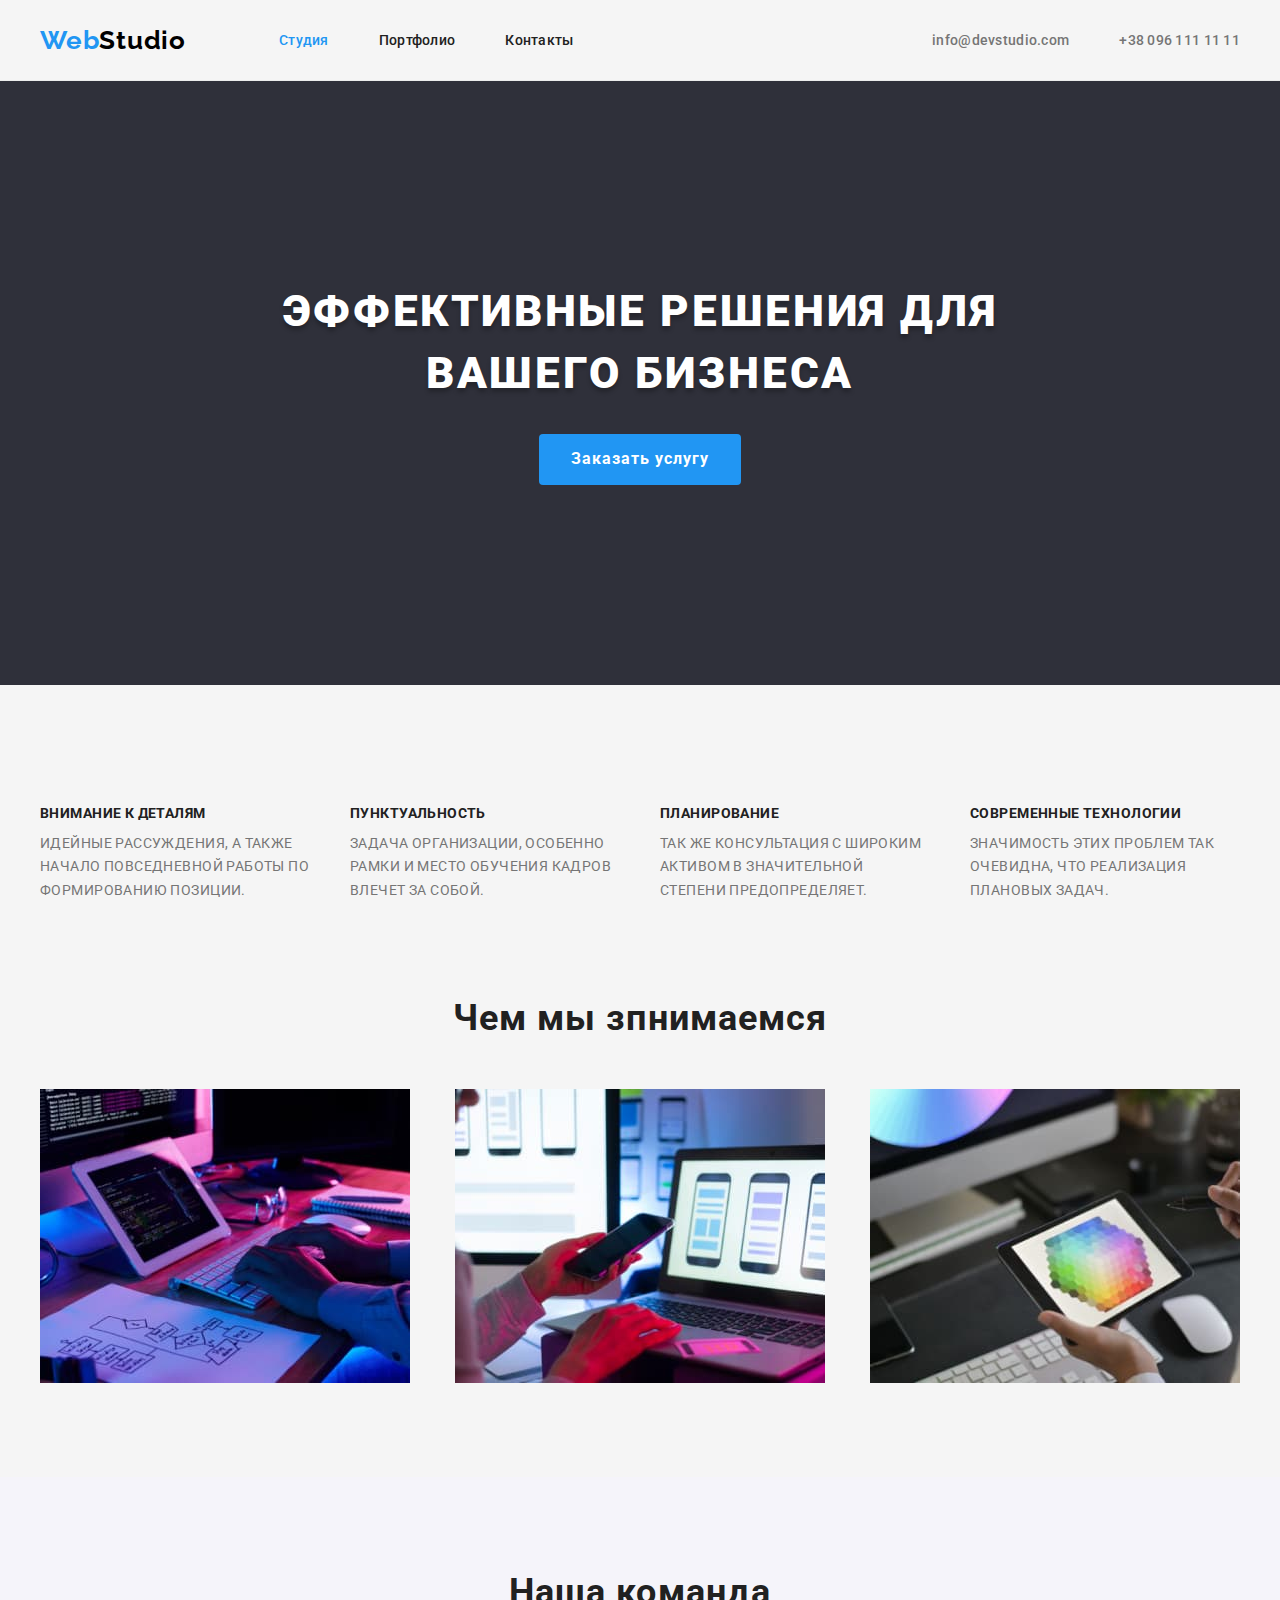
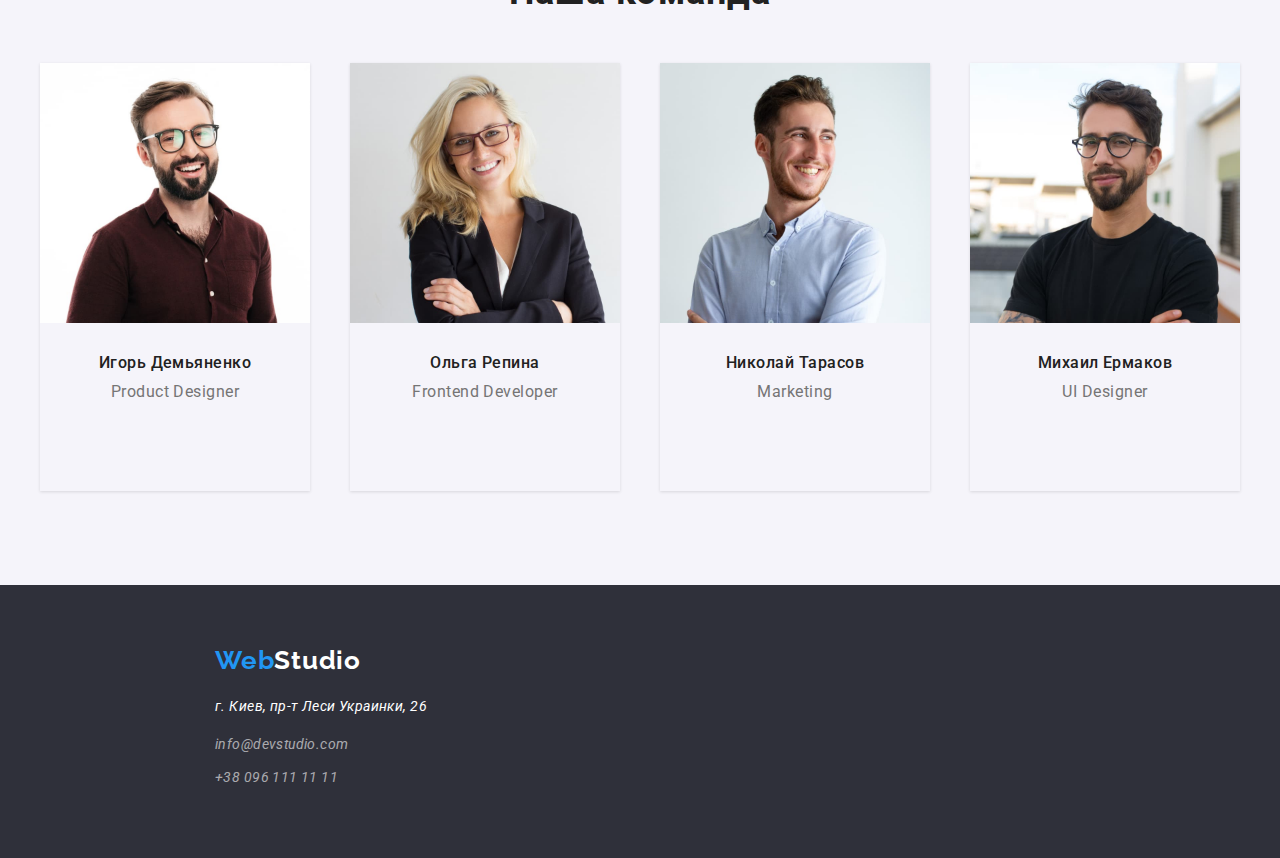
==== commit 583bf5ec: "добавил бордеры в портфолио" ====
--- a/index.html
+++ b/index.html
@@ -129,7 +129,7 @@
         <div class="container">
           <h2 class="team-title">Наша команда</h2>
           <ul class="team list">
-            <li>
+            <li class="team-card">
               <img
                 src="./images/team/img1.jpg"
                 alt="фотография Игоря Демьяненко"
@@ -138,7 +138,7 @@
               <h3 class="command-title">Игорь Демьяненко</h3>
               <p class="speciality">Product Designer</p>
             </li>
-            <li>
+            <li class="team-card">
               <img
                 src="./images/team/img2.jpg"
                 alt="фотография Ольги Репиной"
@@ -147,7 +147,7 @@
               <h3 class="command-title">Ольга Репина</h3>
               <p class="speciality">Frontend Developer</p>
             </li>
-            <li>
+            <li class="team-card">
               <img
                 src="./images/team/img3.jpg"
                 alt="Фотография Николая Тарарсова"
@@ -156,7 +156,7 @@
               <h3 class="command-title">Николай Тарасов</h3>
               <p class="speciality">Marketing</p>
             </li>
-            <li>
+            <li class="team-card">
               <img
                 src="./images/team/img4.jpg"
                 alt="фотография Михаила Ермакова"
--- a/css/styles.css
+++ b/css/styles.css
@@ -147,7 +147,6 @@
   padding: 200px 0;
 
   text-align: center;
-  margin-bottom: 66px;
 
   background-color: var(--dark-bg-color);
 }
@@ -190,7 +189,7 @@
 }
 
 .advantages {
-  margin-bottom: 94px;
+  padding-top: 94px;
 }
 
 .advantages-items {
@@ -237,7 +236,8 @@
 
 /* Чем мы занимаемся */
 .classes {
-  margin-bottom: 94px;
+  padding-top: 94px;
+  padding-bottom: 94px;
 }
 
 .classes-title,
@@ -264,13 +264,21 @@
   padding-bottom: 94px;
 
   background-color: var(--secondary-background);
-  background-color: tomato;
 }
 
 .team {
   display: flex;
   flex-wrap: wrap;
   justify-content: space-between;
+}
+
+.team-card {
+  width: 270px;
+  height: 428px;
+
+  box-shadow: 0px 2px 1px 0px rgba(0, 0, 0, 0.2);
+  box-shadow: 0px 1px 1px 0px rgba(0, 0, 0, 0.14);
+  box-shadow: 0px 1px 3px 0px rgba(0, 0, 0, 0.12);
 }
 
 .command-title {
@@ -383,6 +391,7 @@
 .portfolio-items {
   display: flex;
   flex-wrap: wrap;
+
   margin-top: calc(-1 * var(--card-set-gap));
   margin-left: calc(-1 * var(--card-set-gap));
 }
@@ -413,6 +422,12 @@
   margin-bottom: 30px;
 } */
 
+.card-thumb {
+  border-top: 1px solid var(--card-border-color);
+  border-right: 1px solid var(--card-border-color);
+  border-left: 1px solid var(--card-border-color);
+}
+
 .card-content {
   padding: 20px 24px;
   border-right: 1px solid var(--card-border-color);
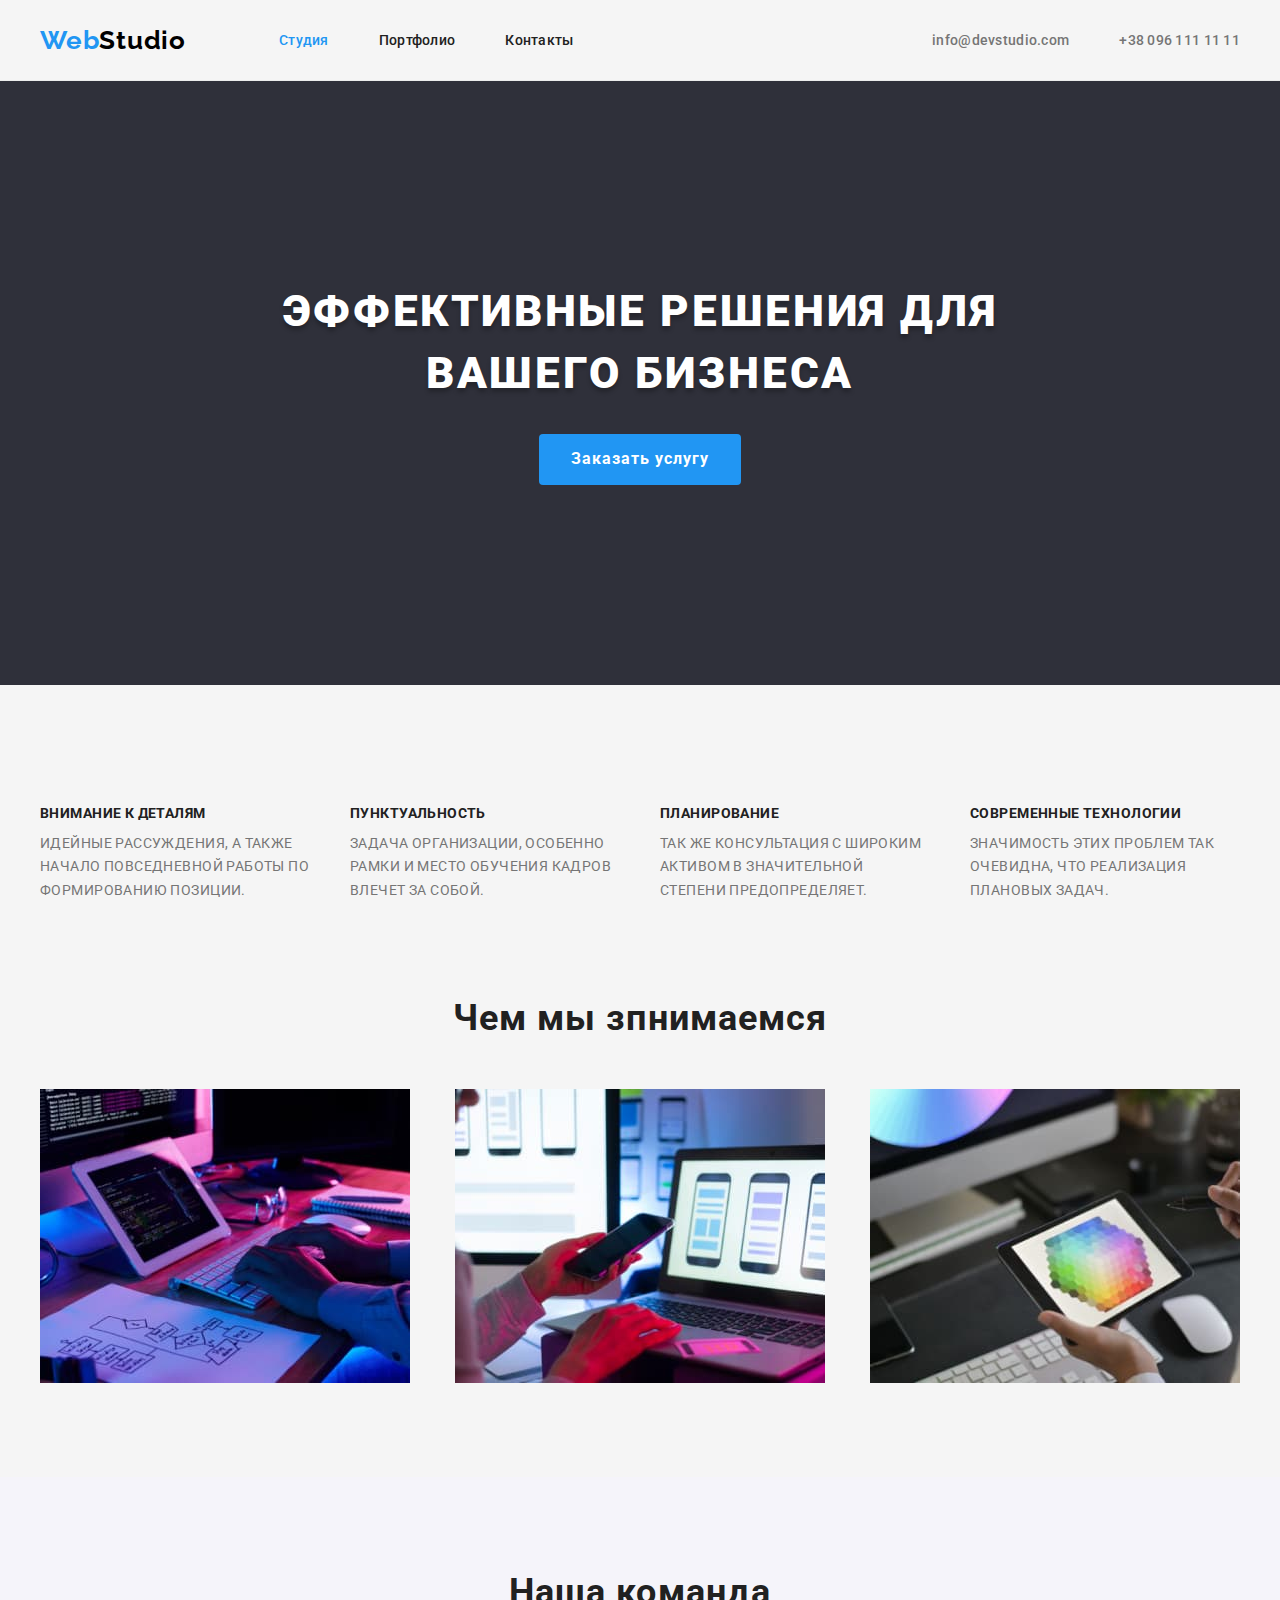
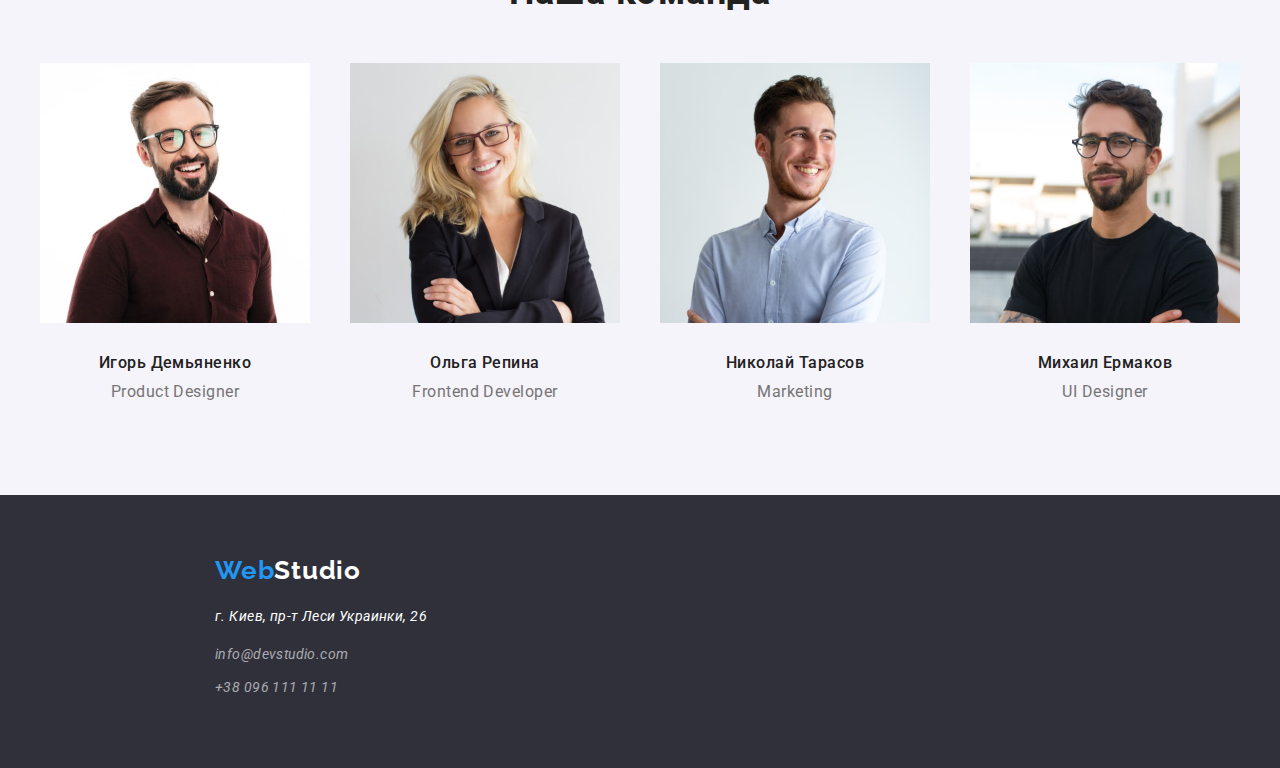
==== commit 68731f1f: "убрал бордеры из портфолио" ====
--- a/index.html
+++ b/index.html
@@ -129,7 +129,7 @@
         <div class="container">
           <h2 class="team-title">Наша команда</h2>
           <ul class="team list">
-            <li class="team-card">
+            <li>
               <img
                 src="./images/team/img1.jpg"
                 alt="фотография Игоря Демьяненко"
@@ -138,7 +138,7 @@
               <h3 class="command-title">Игорь Демьяненко</h3>
               <p class="speciality">Product Designer</p>
             </li>
-            <li class="team-card">
+            <li>
               <img
                 src="./images/team/img2.jpg"
                 alt="фотография Ольги Репиной"
@@ -147,7 +147,7 @@
               <h3 class="command-title">Ольга Репина</h3>
               <p class="speciality">Frontend Developer</p>
             </li>
-            <li class="team-card">
+            <li>
               <img
                 src="./images/team/img3.jpg"
                 alt="Фотография Николая Тарарсова"
@@ -156,7 +156,7 @@
               <h3 class="command-title">Николай Тарасов</h3>
               <p class="speciality">Marketing</p>
             </li>
-            <li class="team-card">
+            <li>
               <img
                 src="./images/team/img4.jpg"
                 alt="фотография Михаила Ермакова"
--- a/css/styles.css
+++ b/css/styles.css
@@ -275,10 +275,6 @@
 .team-card {
   width: 270px;
   height: 428px;
-
-  box-shadow: 0px 2px 1px 0px rgba(0, 0, 0, 0.2);
-  box-shadow: 0px 1px 1px 0px rgba(0, 0, 0, 0.14);
-  box-shadow: 0px 1px 3px 0px rgba(0, 0, 0, 0.12);
 }
 
 .command-title {
@@ -422,12 +418,6 @@
   margin-bottom: 30px;
 } */
 
-.card-thumb {
-  border-top: 1px solid var(--card-border-color);
-  border-right: 1px solid var(--card-border-color);
-  border-left: 1px solid var(--card-border-color);
-}
-
 .card-content {
   padding: 20px 24px;
   border-right: 1px solid var(--card-border-color);
